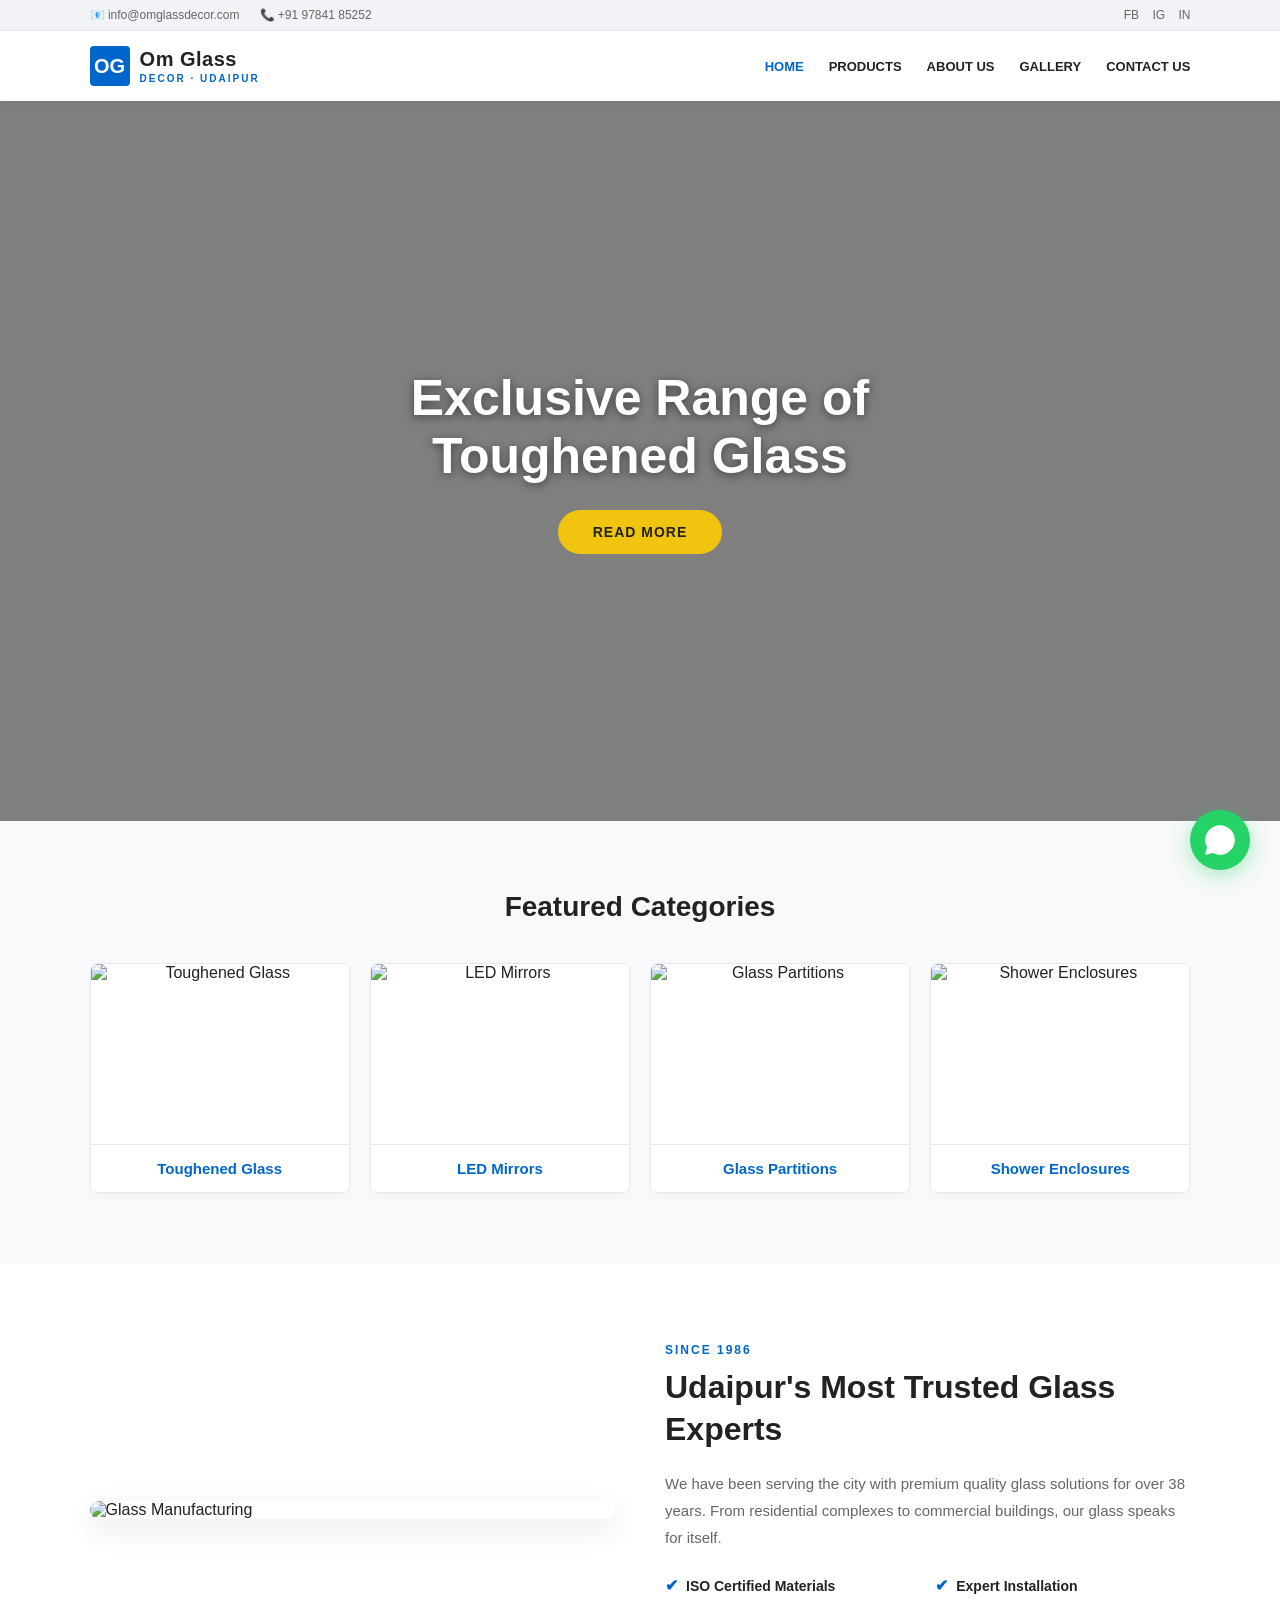
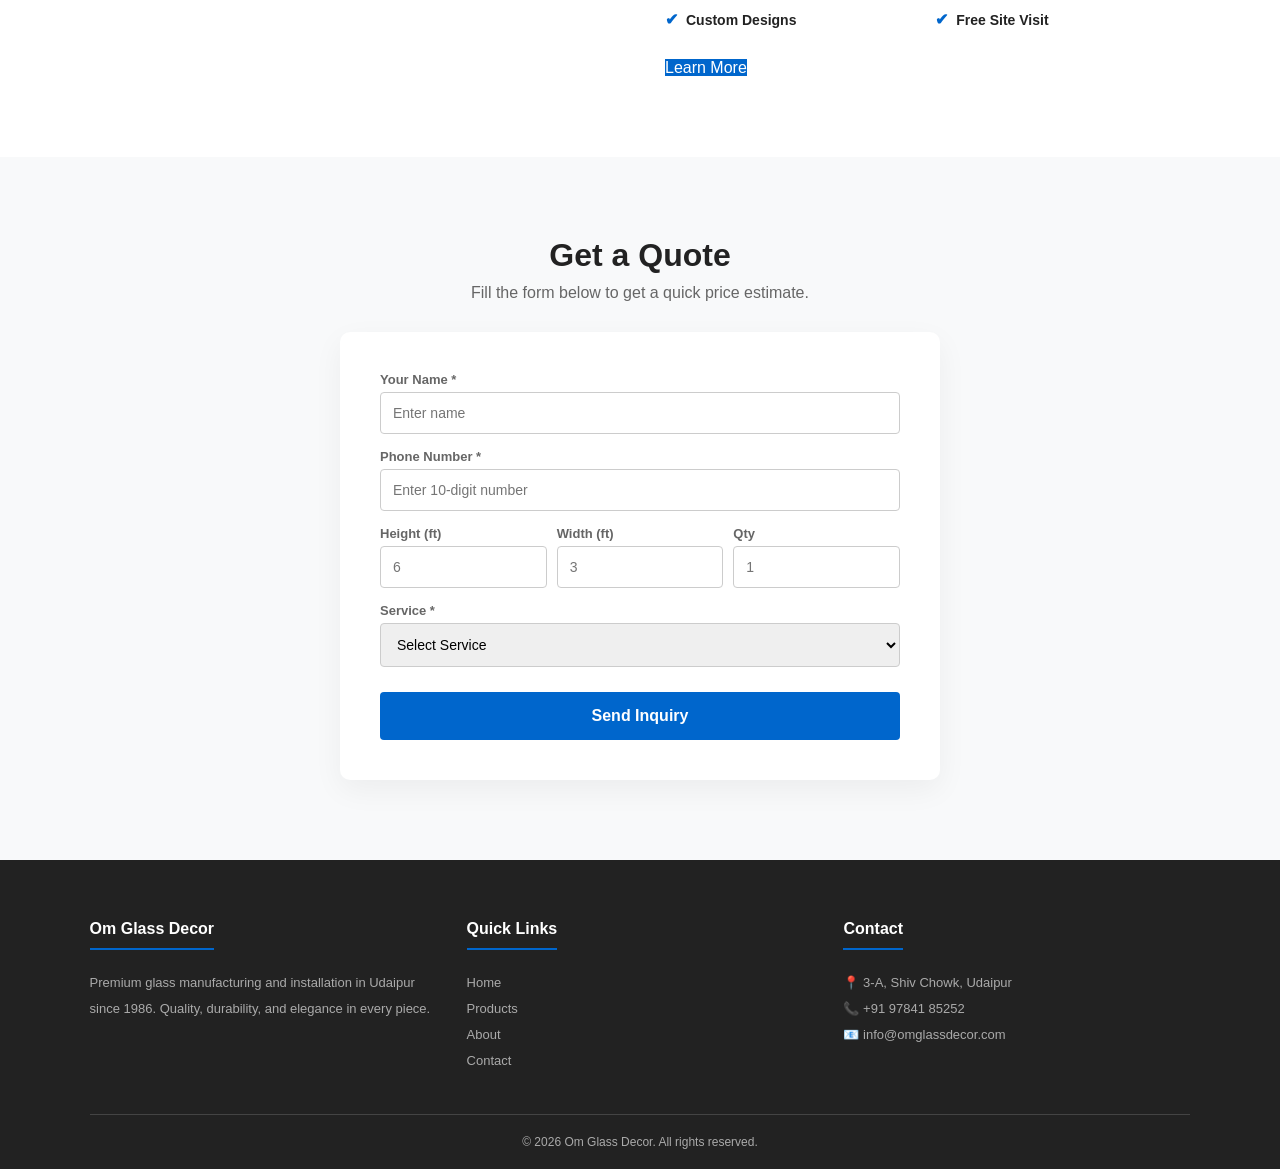
==== index.html @ de841285 "Update index.html" ====
<!doctype html>
<html lang="en">
<head>
  <meta charset="UTF-8">
  <meta name="viewport" content="width=device-width, initial-scale=1">
  <title>Om Glass Decor | Premium Glass Solutions in Udaipur</title>
  <meta name="description" content="Udaipur's trusted glass decorators since 1986. Toughened Glass, LED Mirrors, Glass Partitions.">
  <link rel="icon" href="data:image/svg+xml,<svg xmlns='http://www.w3.org/2000/svg' viewBox='0 0 100 100'><rect width='100' height='100' fill='%230066cc'/><text x='50' y='68' font-size='40' font-family='Arial' fill='%23ffffff' text-anchor='middle' font-weight='bold'>OG</text></svg>">
  
  <link rel="manifest" href="manifest.json">
  <meta name="theme-color" content="#0066cc">
  
  <style>
    :root {
      --primary-blue: #0066cc; /* Glass Company jaisa Blue */
      --text-dark: #222222;
      --text-light: #666666;
      --bg-light: #f8f9fa;
      --gold: #f1c40f; /* Button ka yellow/gold */
      --whatsapp: #25D366;
      --border: #eaeaea;
    }
    * { box-sizing: border-box; margin: 0; padding: 0; }
    body { font-family: 'Segoe UI', Tahoma, Geneva, Verdana, sans-serif; background: #fff; color: var(--text-dark); scroll-behavior: smooth; overflow-x: hidden; }
    a { text-decoration: none; color: inherit; }
    img { max-width: 100%; display: block; }

    /* --- TOP BAR --- */
    .top-bar { background: #f1f3f6; color: var(--text-light); font-size: 12px; padding: 8px 7%; display: flex; justify-content: space-between; align-items: center; border-bottom: 1px solid var(--border); }
    .top-bar-left, .top-bar-right { display: flex; gap: 20px; align-items: center; }
    .top-bar i { color: var(--primary-blue); margin-right: 5px; }
    .top-socials a { margin-left: 10px; color: var(--text-light); transition: 0.2s; }
    .top-socials a:hover { color: var(--primary-blue); }

    /* --- HEADER --- */
    .site-header { background: #fff; padding: 15px 7%; display: flex; align-items: center; justify-content: space-between; position: sticky; top: 0; z-index: 1000; box-shadow: 0 2px 10px rgba(0,0,0,0.05); }
    .brand { display: flex; align-items: center; gap: 10px; }
    .brand-mark { width: 40px; height: 40px; background: var(--primary-blue); color: #fff; display: grid; place-items: center; font-weight: bold; font-size: 20px; border-radius: 4px; }
    .brand strong { display: block; font-size: 20px; letter-spacing: 0.5px; color: var(--text-dark); font-weight: 800; line-height: 1; }
    .brand small { display: block; font-size: 10px; color: var(--primary-blue); letter-spacing: 2px; margin-top: 4px; text-transform: uppercase; font-weight: bold; }
    
    .header-nav { display: flex; gap: 25px; }
    .header-nav a { font-size: 13px; font-weight: 600; color: var(--text-dark); text-transform: uppercase; transition: color 0.2s; }
    .header-nav a:hover, .header-nav a.active { color: var(--primary-blue); }

    /* --- HERO SECTION (Screenshot Jaisa) --- */
    .hero { position: relative; height: 80vh; min-height: 500px; display: flex; align-items: center; justify-content: center; text-align: center; background: url('https://images.unsplash.com/photo-1486406146926-c627a92ad1ab?auto=format&fit=crop&w=2000&q=85') center/cover no-repeat fixed; }
    .hero-overlay { position: absolute; inset: 0; background: rgba(0,0,0,0.5); z-index: 1; }
    
    .hero-content { position: relative; z-index: 2; color: #fff; max-width: 800px; padding: 0 20px; }
    .hero-content h1 { font-size: clamp(32px, 4vw, 50px); font-weight: 700; margin-bottom: 25px; text-shadow: 0 2px 10px rgba(0,0,0,0.5); }
    .hero-content .btn-hero { 
      background: var(--gold); color: #222; padding: 14px 35px; border-radius: 30px; 
      font-size: 14px; font-weight: bold; text-transform: uppercase; letter-spacing: 1px; 
      display: inline-block; transition: 0.3s; border: none; cursor: pointer;
    }
    .hero-content .btn-hero:hover { background: #e0b000; transform: translateY(-2px); }

    /* --- FEATURED CATEGORIES (Screenshot Jaisa) --- */
    .featured-section { padding: 70px 7%; background: var(--bg-light); text-align: center; }
    .section-title { font-size: 28px; font-weight: 600; color: var(--text-dark); margin-bottom: 40px; }
    
    .cat-grid { display: grid; grid-template-columns: repeat(auto-fit, minmax(220px, 1fr)); gap: 20px; }
    .cat-card { background: #fff; border-radius: 8px; overflow: hidden; border: 1px solid var(--border); box-shadow: 0 4px 10px rgba(0,0,0,0.03); transition: 0.3s; cursor: pointer; }
    .cat-card:hover { transform: translateY(-5px); box-shadow: 0 10px 25px rgba(0,0,0,0.1); }
    .cat-img { width: 100%; height: 180px; overflow: hidden; background: #fff; display: flex; align-items: center; justify-content: center; }
    .cat-img img { width: 100%; height: 100%; object-fit: cover; transition: 0.3s; }
    .cat-card:hover .cat-img img { transform: scale(1.05); }
    .cat-title { padding: 15px; font-weight: 600; color: var(--primary-blue); font-size: 15px; background: #fff; border-top: 1px solid var(--border); }

    /* --- ABOUT / WHY US --- */
    .about-section { padding: 80px 7%; background: #fff; display: flex; flex-wrap: wrap; gap: 50px; align-items: center; }
    .about-image { flex: 1; min-width: 300px; border-radius: 10px; overflow: hidden; box-shadow: 0 10px 30px rgba(0,0,0,0.1); }
    .about-content { flex: 1; min-width: 300px; }
    .about-content .eyebrow { font-size: 12px; color: var(--primary-blue); font-weight: bold; letter-spacing: 2px; text-transform: uppercase; margin-bottom: 10px; display: block; }
    .about-content h2 { font-size: 32px; font-weight: 700; color: var(--text-dark); margin-bottom: 20px; line-height: 1.3; }
    .about-content p { font-size: 15px; color: var(--text-light); line-height: 1.8; margin-bottom: 25px; }
    .check-list { display: grid; grid-template-columns: 1fr 1fr; gap: 15px; margin-bottom: 30px; }
    .check-item { font-size: 14px; font-weight: 600; color: var(--text-dark); display: flex; align-items: center; gap: 8px; }
    .check-item::before { content: '✔'; color: var(--primary-blue); font-size: 16px; }

    /* --- CONTACT FORM --- */
    .contact-section { padding: 80px 7%; background: var(--bg-light); text-align: center; }
    .contact-box { max-width: 600px; margin: 0 auto; background: #fff; padding: 40px; border-radius: 10px; box-shadow: 0 10px 30px rgba(0,0,0,0.05); text-align: left; }
    .contact-box h2 { font-size: 24px; margin-bottom: 20px; text-align: center; color: var(--text-dark); }
    .form-group { margin-bottom: 15px; }
    .form-group label { display: block; font-size: 13px; font-weight: bold; margin-bottom: 5px; color: var(--text-light); }
    .form-group input, .form-group textarea, .form-group select { width: 100%; padding: 12px; border: 1px solid #ccc; border-radius: 4px; font-family: inherit; font-size: 14px; outline: none; }
    .form-group input:focus { border-color: var(--primary-blue); }
    .btn-submit { width: 100%; padding: 15px; background: var(--primary-blue); color: #fff; border: none; border-radius: 4px; font-size: 16px; font-weight: bold; cursor: pointer; margin-top: 10px; transition: 0.3s; }
    .btn-submit:hover { background: #004c99; }
    .form-success { display: none; background: #d4edda; color: #155724; padding: 12px; border-radius: 4px; font-size: 14px; font-weight: bold; margin-bottom: 15px; border: 1px solid #c3e6cb; text-align: center; }

    /* --- FOOTER --- */
    .site-footer { background: #222; color: #aaa; padding: 60px 7% 20px; }
    .footer-grid { display: grid; grid-template-columns: repeat(auto-fit, minmax(200px, 1fr)); gap: 30px; max-width: 1200px; margin: 0 auto 40px; }
    .footer-grid h3 { color: #fff; margin-bottom: 20px; font-size: 16px; border-bottom: 2px solid var(--primary-blue); padding-bottom: 10px; display: inline-block; }
    .footer-grid p, .footer-grid a { font-size: 13px; line-height: 2; display: block; color: #aaa; }
    .footer-grid a:hover { color: #fff; }
    .footer-bottom { text-align: center; border-top: 1px solid #444; padding-top: 20px; font-size: 12px; }

    /* --- WHATSAPP FLOAT --- */
    .whatsapp-float { position: fixed; bottom: 30px; right: 30px; background: var(--whatsapp); width: 60px; height: 60px; border-radius: 50%; display: flex; align-items: center; justify-content: center; box-shadow: 0 5px 20px rgba(37,211,102,0.4); z-index: 1000; animation: pulse 2s infinite; }
    .whatsapp-float svg { width: 34px; height: 34px; }
    @keyframes pulse { 0% { box-shadow: 0 0 0 0 rgba(37,211,102,0.6); } 70% { box-shadow: 0 0 0 15px rgba(37,211,102,0); } 100% { box-shadow: 0 0 0 0 rgba(37,211,102,0); } }

    /* --- RESPONSIVE --- */
    @media (max-width: 900px) {
      .top-bar-left span { display: none; }
      .header-nav { display: none; }
      .hero { background-attachment: scroll; }
    }
    @media (max-width: 650px) {
      .site-header { padding: 15px 5%; }
      .featured-section { padding: 50px 5%; }
      .about-section { padding: 50px 5%; }
      .contact-section { padding: 50px 5%; }
      .contact-box { padding: 25px; }
      .cat-grid { grid-template-columns: 1fr 1fr; gap: 10px; }
      .cat-img { height: 130px; }
      .cat-title { font-size: 12px; padding: 10px; }
      .whatsapp-float { bottom: 20px; right: 20px; width: 50px; height: 50px; }
    }
  </style>
</head>
<body>

  <!-- TOP BAR -->
  <div class="top-bar">
    <div class="top-bar-left">
      <span>📧 info@omglassdecor.com</span>
      <span>📞 +91 97841 85252</span>
    </div>
    <div class="top-bar-right">
      <div class="top-socials">
        <a href="#">FB</a>
        <a href="#">IG</a>
        <a href="#">IN</a>
      </div>
    </div>
  </div>

  <!-- HEADER -->
  <header class="site-header">
    <a href="index.html" class="brand">
      <span class="brand-mark">OG</span>
      <span><strong>Om Glass</strong><small>Decor · Udaipur</small></span>
    </a>
    <div class="header-nav">
      <a href="index.html" class="active">Home</a>
      <a href="products.html">Products</a>
      <a href="about.html">About Us</a>
      <a href="gallery.html">Gallery</a>
      <a href="contact.html">Contact Us</a>
    </div>
  </header>

  <!-- HERO SECTION (Glass Building Image) -->
  <section class="hero">
    <div class="hero-overlay"></div>
    <div class="hero-content">
      <h1>Exclusive Range of<br>Toughened Glass</h1>
      <a href="products.html" class="btn-hero">Read More</a>
    </div>
  </section>

  <!-- FEATURED CATEGORIES -->
  <section class="featured-section">
    <h2 class="section-title">Featured Categories</h2>
    <div class="cat-grid">
      <a href="products.html" class="cat-card">
        <div class="cat-img"><img src="https://images.unsplash.com/photo-1600607687920-4e2a09cf159d?auto=format&fit=crop&w=400&q=80" alt="Toughened Glass"></div>
        <div class="cat-title">Toughened Glass</div>
      </a>
      <a href="products.html" class="cat-card">
        <div class="cat-img"><img src="https://images.unsplash.com/photo-1618220179428-22790b461013?auto=format&fit=crop&w=400&q=80" alt="LED Mirrors"></div>
        <div class="cat-title">LED Mirrors</div>
      </a>
      <a href="products.html" class="cat-card">
        <div class="cat-img"><img src="https://images.unsplash.com/photo-1600607687939-ce8a6c25118c?auto=format&fit=crop&w=400&q=80" alt="Glass Partitions"></div>
        <div class="cat-title">Glass Partitions</div>
      </a>
      <a href="products.html" class="cat-card">
        <div class="cat-img"><img src="https://images.unsplash.com/photo-1620626011761-996317b8d101?auto=format&fit=crop&w=400&q=80" alt="Shower Enclosures"></div>
        <div class="cat-title">Shower Enclosures</div>
      </a>
    </div>
  </section>

  <!-- ABOUT / WHY US -->
  <section class="about-section">
    <div class="about-image">
      <img src="https://images.unsplash.com/photo-1600585154340-be6161a56a0c?auto=format&fit=crop&w=800&q=80" alt="Glass Manufacturing">
    </div>
    <div class="about-content">
      <span class="eyebrow">Since 1986</span>
      <h2>Udaipur's Most Trusted Glass Experts</h2>
      <p>We have been serving the city with premium quality glass solutions for over 38 years. From residential complexes to commercial buildings, our glass speaks for itself.</p>
      <div class="check-list">
        <div class="check-item">ISO Certified Materials</div>
        <div class="check-item">Expert Installation</div>
        <div class="check-item">Custom Designs</div>
        <div class="check-item">Free Site Visit</div>
      </div>
      <a href="about.html" class="btn-hero" style="background:var(--primary-blue); color:#fff;">Learn More</a>
    </div>
  </section>

  <!-- CONTACT FORM -->
  <section class="contact-section" id="contact">
    <h2 style="font-size:32px; margin-bottom:10px;">Get a Quote</h2>
    <p style="color:var(--text-light); margin-bottom:30px;">Fill the form below to get a quick price estimate.</p>
    
    <div class="contact-box">
      <div id="formSuccess" class="form-success">✅ Thank you! Redirecting to WhatsApp...</div>
      <form id="quoteForm">
        <div class="form-group">
          <label>Your Name *</label>
          <input type="text" id="qName" placeholder="Enter name" required>
        </div>
        <div class="form-group">
          <label>Phone Number *</label>
          <input type="tel" id="qPhone" placeholder="Enter 10-digit number" required>
        </div>
        <div class="form-group" style="display:flex; gap:10px;">
          <div style="flex:1;"><label>Height (ft)</label><input type="number" id="qHeight" placeholder="6"></div>
          <div style="flex:1;"><label>Width (ft)</label><input type="number" id="qWidth" placeholder="3"></div>
          <div style="flex:1;"><label>Qty</label><input type="number" id="qQty" placeholder="1"></div>
        </div>
        <div class="form-group">
          <label>Service *</label>
          <select id="qService" required>
            <option value="" disabled selected>Select Service</option>
            <option value="Toughened Glass">Toughened Glass</option>
            <option value="LED Mirror">LED Mirror</option>
            <option value="Glass Partition">Glass Partition</option>
            <option value="Shower Enclosure">Shower Enclosure</option>
          </select>
        </div>
        <button type="submit" class="btn-submit">Send Inquiry</button>
      </form>
    </div>
  </section>

  <!-- FOOTER -->
  <footer class="site-footer">
    <div class="footer-grid">
      <div>
        <h3>Om Glass Decor</h3>
        <p>Premium glass manufacturing and installation in Udaipur since 1986. Quality, durability, and elegance in every piece.</p>
      </div>
      <div>
        <h3>Quick Links</h3>
        <a href="index.html">Home</a>
        <a href="products.html">Products</a>
        <a href="about.html">About</a>
        <a href="contact.html">Contact</a>
      </div>
      <div>
        <h3>Contact</h3>
        <p>📍 3-A, Shiv Chowk, Udaipur</p>
        <p>📞 +91 97841 85252</p>
        <p>📧 info@omglassdecor.com</p>
      </div>
    </div>
    <div class="footer-bottom">© 2026 Om Glass Decor. All rights reserved.</div>
  </footer>

  <a href="https://wa.me/919784185252" target="_blank" class="whatsapp-float">
    <svg viewBox="0 0 32 32" xmlns="http://www.w3.org/2000/svg"><path d="M16.004 2C8.28 2 2 8.28 2 16c0 2.47.64 4.79 1.76 6.81L2 30l7.39-1.71A13.93 13.93 0 0 0 16.004 30C23.72 30 30 23.72 30 16S23.72 2 16.004 2z" fill="#fff"/><path d="M21.66 18.14c-.23-.12-1.38-.68-1.6-.76-.21-.08-.37-.12-.53.12-.16.24-.61.76-.75.92-.14.16-.28.18-.51.06-.23-.12-1-.37-1.91-1.18-.71-.63-1.18-1.41-1.32-1.65-.14-.24-.02-.37.1-.49.11-.11.23-.28.35-.42.12-.14.16-.24.24-.4.08-.16.04-.3-.02-.42-.06-.12-.53-1.27-.72-1.74-.19-.46-.38-.4-.53-.4h-.45c-.16 0-.42.06-.64.3-.22.24-.84.82-.84 2s.86 2.32.98 2.48c.12.16 1.69 2.58 4.1 3.62.57.25 1.02.4 1.37.51.57.18 1.09.15 1.5.09.46-.07 1.38-.56 1.58-1.11.2-.55.2-1.02.14-1.11-.06-.09-.22-.15-.45-.27z" fill="#fff"/></svg>
  </a>

  <script>
    document.getElementById('quoteForm').addEventListener('submit', function(e) {
      e.preventDefault(); 
      const name = document.getElementById('qName').value;
      const phone = document.getElementById('qPhone').value;
      const h = document.getElementById('qHeight').value || "0";
      const w = document.getElementById('qWidth').value || "0";
      const q = document.getElementById('qQty').value || "1";
      const service = document.getElementById('qService').value;
      
      const success = document.getElementById('formSuccess');
      
      if(phone.length !== 10) { alert("Enter valid 10-digit mobile number"); return; }
      
      const area = (h * w * q).toFixed(2);
      let waText = `*NEW INQUIRY - Om Glass Decor*%0A%0A*Name:* ${name}%0A*Phone:* ${phone}%0A*Service:* ${service}%0A*Size:* ${h}ft x ${w}ft%0A*Qty:* ${q}%0A*Area:* ${area} Sq.Ft`;
      
      success.style.display = 'block';
      setTimeout(() => { window.open(`https://wa.me/919784185252?text=${waText}`, "_blank"); this.reset(); success.style.display = 'none'; }, 1000); 
    });
  </script>
</body>
</html>
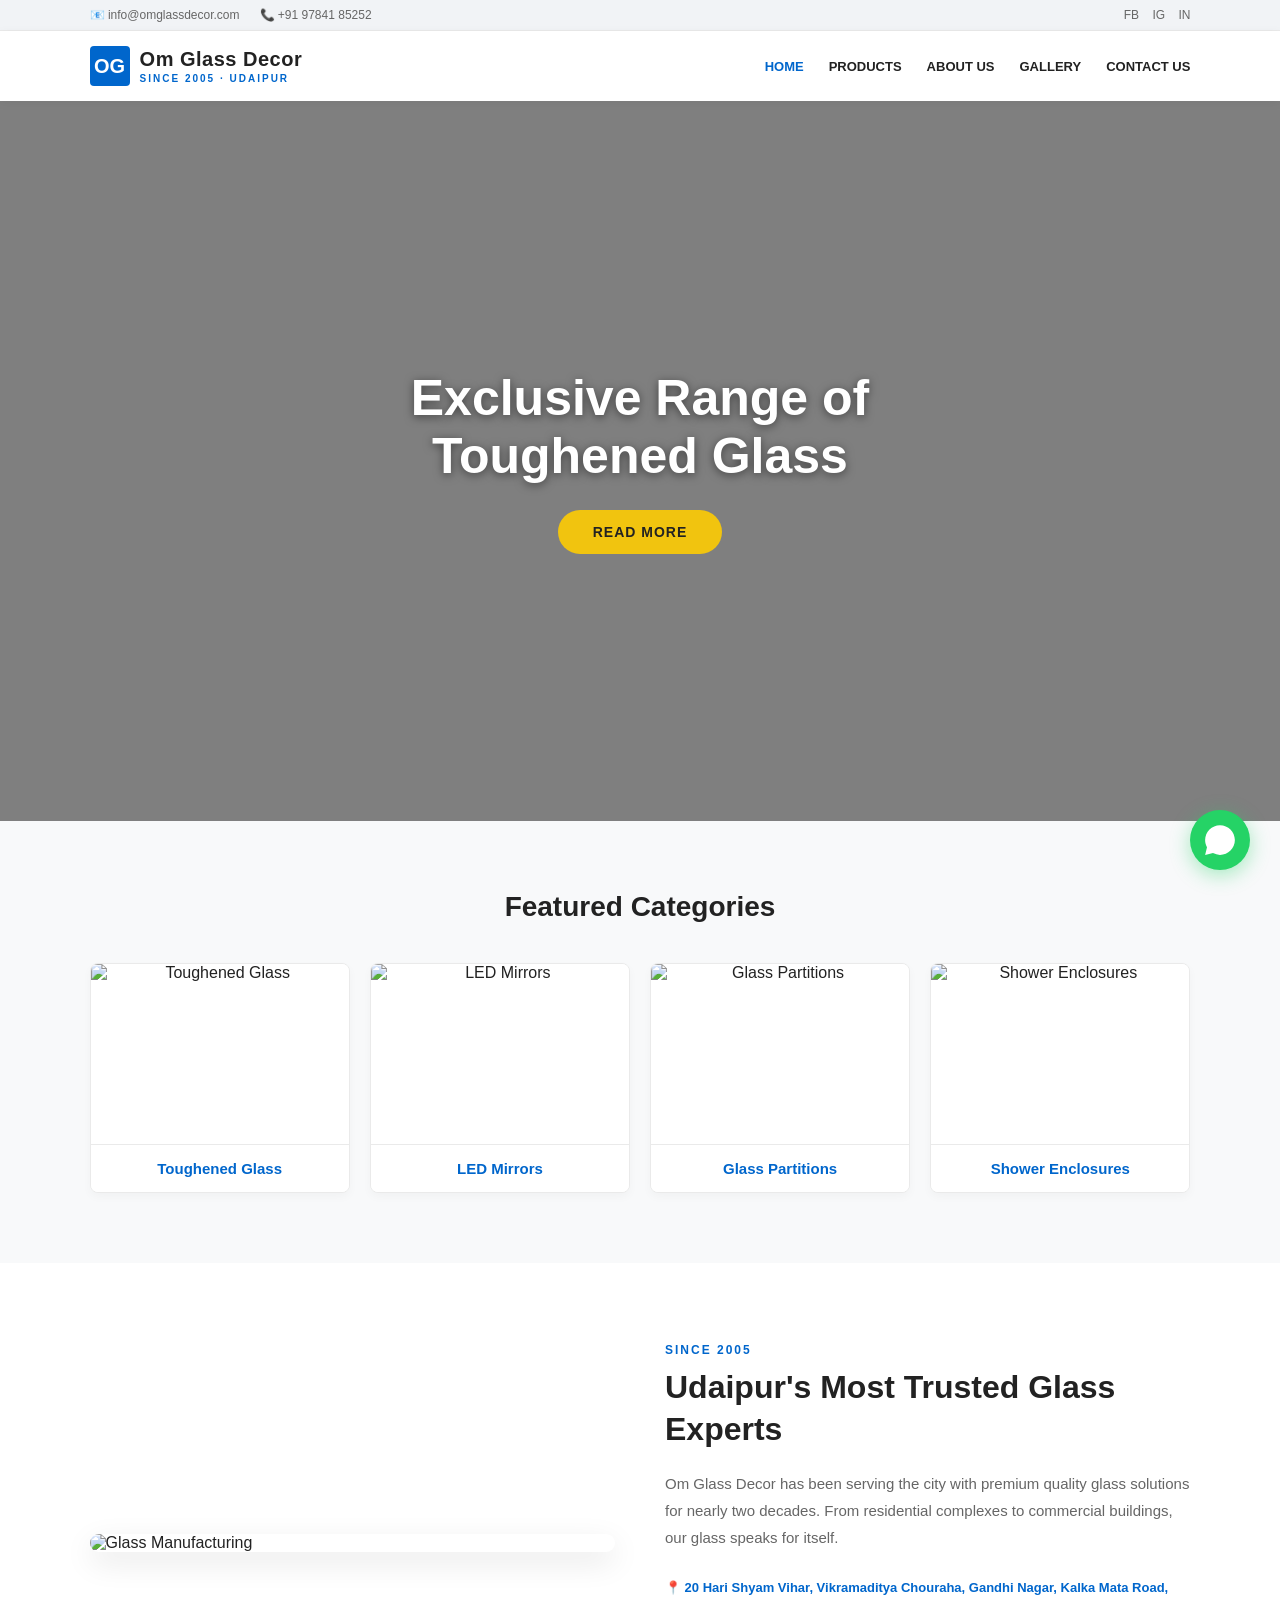
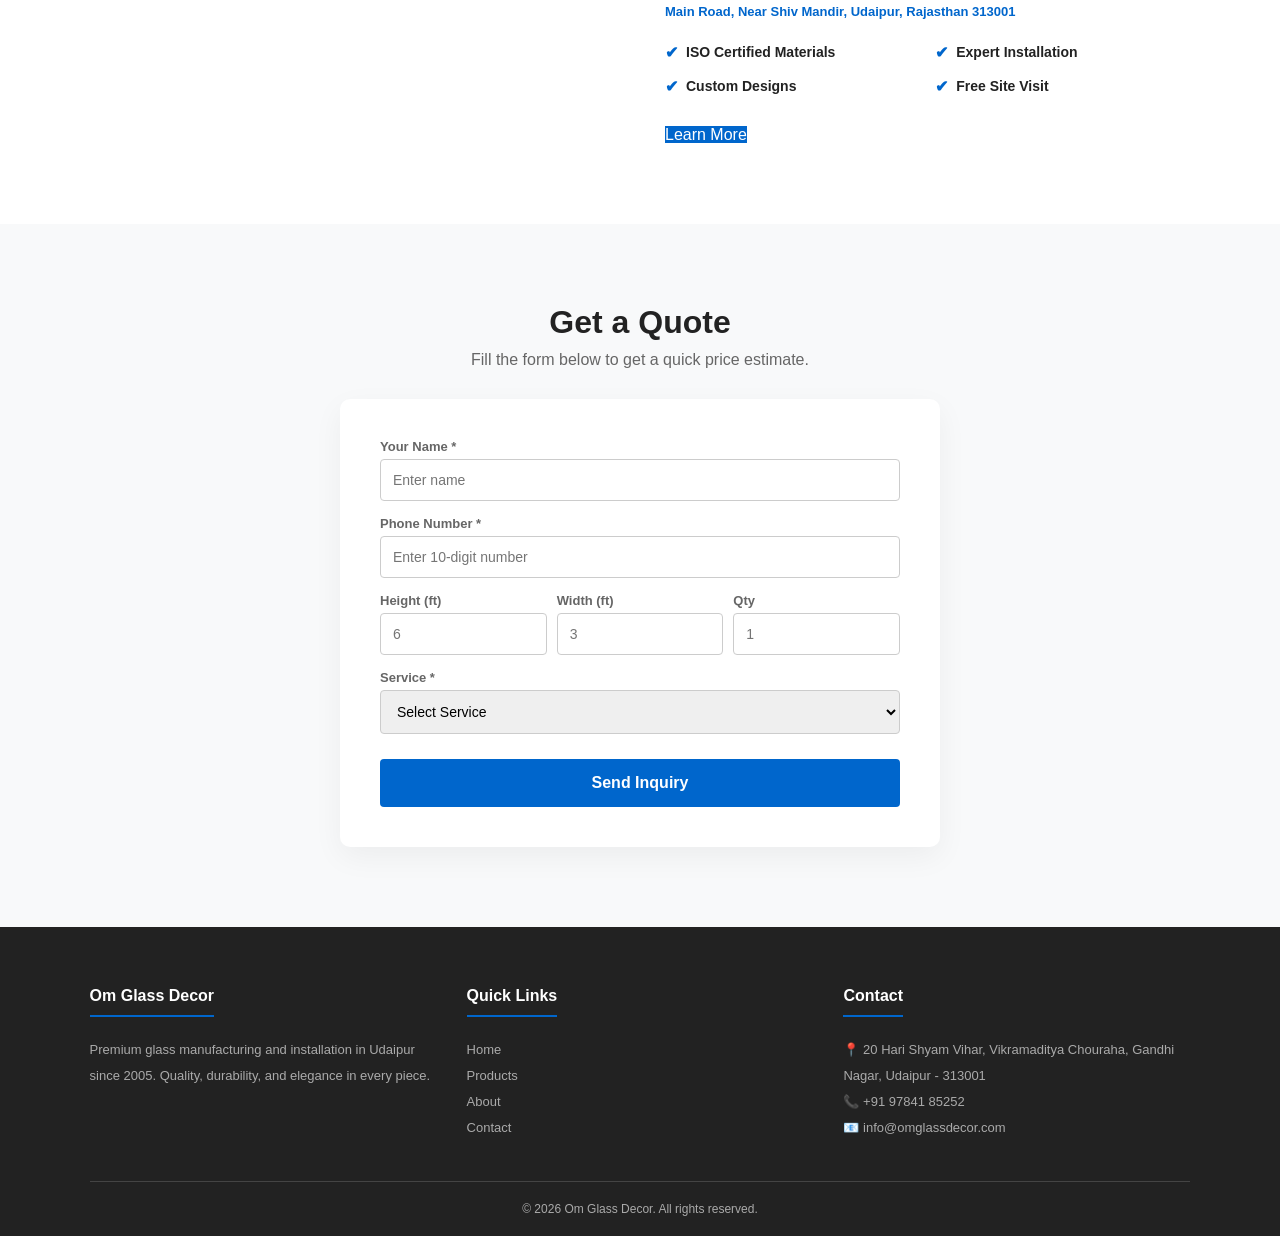
==== commit a934b23c: "Update index.html" ====
--- a/index.html
+++ b/index.html
@@ -4,7 +4,7 @@
   <meta charset="UTF-8">
   <meta name="viewport" content="width=device-width, initial-scale=1">
   <title>Om Glass Decor | Premium Glass Solutions in Udaipur</title>
-  <meta name="description" content="Udaipur's trusted glass decorators since 1986. Toughened Glass, LED Mirrors, Glass Partitions.">
+  <meta name="description" content="Om Glass Decor - Udaipur's trusted glass decorators since 2005. Toughened Glass, LED Mirrors, Glass Partitions. Visit us at Gandhi Nagar, Udaipur.">
   <link rel="icon" href="data:image/svg+xml,<svg xmlns='http://www.w3.org/2000/svg' viewBox='0 0 100 100'><rect width='100' height='100' fill='%230066cc'/><text x='50' y='68' font-size='40' font-family='Arial' fill='%23ffffff' text-anchor='middle' font-weight='bold'>OG</text></svg>">
   
   <link rel="manifest" href="manifest.json">
@@ -12,11 +12,11 @@
   
   <style>
     :root {
-      --primary-blue: #0066cc; /* Glass Company jaisa Blue */
+      --primary-blue: #0066cc;
       --text-dark: #222222;
       --text-light: #666666;
       --bg-light: #f8f9fa;
-      --gold: #f1c40f; /* Button ka yellow/gold */
+      --gold: #f1c40f;
       --whatsapp: #25D366;
       --border: #eaeaea;
     }
@@ -43,7 +43,7 @@
     .header-nav a { font-size: 13px; font-weight: 600; color: var(--text-dark); text-transform: uppercase; transition: color 0.2s; }
     .header-nav a:hover, .header-nav a.active { color: var(--primary-blue); }
 
-    /* --- HERO SECTION (Screenshot Jaisa) --- */
+    /* --- HERO --- */
     .hero { position: relative; height: 80vh; min-height: 500px; display: flex; align-items: center; justify-content: center; text-align: center; background: url('https://images.unsplash.com/photo-1486406146926-c627a92ad1ab?auto=format&fit=crop&w=2000&q=85') center/cover no-repeat fixed; }
     .hero-overlay { position: absolute; inset: 0; background: rgba(0,0,0,0.5); z-index: 1; }
     
@@ -56,7 +56,7 @@
     }
     .hero-content .btn-hero:hover { background: #e0b000; transform: translateY(-2px); }
 
-    /* --- FEATURED CATEGORIES (Screenshot Jaisa) --- */
+    /* --- FEATURED CATEGORIES --- */
     .featured-section { padding: 70px 7%; background: var(--bg-light); text-align: center; }
     .section-title { font-size: 28px; font-weight: 600; color: var(--text-dark); margin-bottom: 40px; }
     
@@ -68,7 +68,7 @@
     .cat-card:hover .cat-img img { transform: scale(1.05); }
     .cat-title { padding: 15px; font-weight: 600; color: var(--primary-blue); font-size: 15px; background: #fff; border-top: 1px solid var(--border); }
 
-    /* --- ABOUT / WHY US --- */
+    /* --- ABOUT --- */
     .about-section { padding: 80px 7%; background: #fff; display: flex; flex-wrap: wrap; gap: 50px; align-items: center; }
     .about-image { flex: 1; min-width: 300px; border-radius: 10px; overflow: hidden; box-shadow: 0 10px 30px rgba(0,0,0,0.1); }
     .about-content { flex: 1; min-width: 300px; }
@@ -79,7 +79,7 @@
     .check-item { font-size: 14px; font-weight: 600; color: var(--text-dark); display: flex; align-items: center; gap: 8px; }
     .check-item::before { content: '✔'; color: var(--primary-blue); font-size: 16px; }
 
-    /* --- CONTACT FORM --- */
+    /* --- CONTACT --- */
     .contact-section { padding: 80px 7%; background: var(--bg-light); text-align: center; }
     .contact-box { max-width: 600px; margin: 0 auto; background: #fff; padding: 40px; border-radius: 10px; box-shadow: 0 10px 30px rgba(0,0,0,0.05); text-align: left; }
     .contact-box h2 { font-size: 24px; margin-bottom: 20px; text-align: center; color: var(--text-dark); }
@@ -99,7 +99,7 @@
     .footer-grid a:hover { color: #fff; }
     .footer-bottom { text-align: center; border-top: 1px solid #444; padding-top: 20px; font-size: 12px; }
 
-    /* --- WHATSAPP FLOAT --- */
+    /* --- WHATSAPP --- */
     .whatsapp-float { position: fixed; bottom: 30px; right: 30px; background: var(--whatsapp); width: 60px; height: 60px; border-radius: 50%; display: flex; align-items: center; justify-content: center; box-shadow: 0 5px 20px rgba(37,211,102,0.4); z-index: 1000; animation: pulse 2s infinite; }
     .whatsapp-float svg { width: 34px; height: 34px; }
     @keyframes pulse { 0% { box-shadow: 0 0 0 0 rgba(37,211,102,0.6); } 70% { box-shadow: 0 0 0 15px rgba(37,211,102,0); } 100% { box-shadow: 0 0 0 0 rgba(37,211,102,0); } }
@@ -125,7 +125,7 @@
 </head>
 <body>
 
-  <!-- TOP BAR -->
+  <!-- TOP BAR (Updated Address & Contact) -->
   <div class="top-bar">
     <div class="top-bar-left">
       <span>📧 info@omglassdecor.com</span>
@@ -144,7 +144,7 @@
   <header class="site-header">
     <a href="index.html" class="brand">
       <span class="brand-mark">OG</span>
-      <span><strong>Om Glass</strong><small>Decor · Udaipur</small></span>
+      <span><strong>Om Glass Decor</strong><small>Since 2005 · Udaipur</small></span>
     </a>
     <div class="header-nav">
       <a href="index.html" class="active">Home</a>
@@ -155,7 +155,7 @@
     </div>
   </header>
 
-  <!-- HERO SECTION (Glass Building Image) -->
+  <!-- HERO -->
   <section class="hero">
     <div class="hero-overlay"></div>
     <div class="hero-content">
@@ -187,15 +187,18 @@
     </div>
   </section>
 
-  <!-- ABOUT / WHY US -->
+  <!-- ABOUT (Updated with Address & Year) -->
   <section class="about-section">
     <div class="about-image">
       <img src="https://images.unsplash.com/photo-1600585154340-be6161a56a0c?auto=format&fit=crop&w=800&q=80" alt="Glass Manufacturing">
     </div>
     <div class="about-content">
-      <span class="eyebrow">Since 1986</span>
+      <span class="eyebrow">Since 2005</span>
       <h2>Udaipur's Most Trusted Glass Experts</h2>
-      <p>We have been serving the city with premium quality glass solutions for over 38 years. From residential complexes to commercial buildings, our glass speaks for itself.</p>
+      <p>Om Glass Decor has been serving the city with premium quality glass solutions for nearly two decades. From residential complexes to commercial buildings, our glass speaks for itself.</p>
+      <p style="font-size:13px; font-weight:bold; color:var(--primary-blue); margin-bottom:20px;">
+        📍 20 Hari Shyam Vihar, Vikramaditya Chouraha, Gandhi Nagar, Kalka Mata Road, Main Road, Near Shiv Mandir, Udaipur, Rajasthan 313001
+      </p>
       <div class="check-list">
         <div class="check-item">ISO Certified Materials</div>
         <div class="check-item">Expert Installation</div>
@@ -206,7 +209,7 @@
     </div>
   </section>
 
-  <!-- CONTACT FORM -->
+  <!-- CONTACT -->
   <section class="contact-section" id="contact">
     <h2 style="font-size:32px; margin-bottom:10px;">Get a Quote</h2>
     <p style="color:var(--text-light); margin-bottom:30px;">Fill the form below to get a quick price estimate.</p>
@@ -242,12 +245,12 @@
     </div>
   </section>
 
-  <!-- FOOTER -->
+  <!-- FOOTER (Updated Address) -->
   <footer class="site-footer">
     <div class="footer-grid">
       <div>
         <h3>Om Glass Decor</h3>
-        <p>Premium glass manufacturing and installation in Udaipur since 1986. Quality, durability, and elegance in every piece.</p>
+        <p>Premium glass manufacturing and installation in Udaipur since 2005. Quality, durability, and elegance in every piece.</p>
       </div>
       <div>
         <h3>Quick Links</h3>
@@ -258,7 +261,7 @@
       </div>
       <div>
         <h3>Contact</h3>
-        <p>📍 3-A, Shiv Chowk, Udaipur</p>
+        <p>📍 20 Hari Shyam Vihar, Vikramaditya Chouraha, Gandhi Nagar, Udaipur - 313001</p>
         <p>📞 +91 97841 85252</p>
         <p>📧 info@omglassdecor.com</p>
       </div>
@@ -266,6 +269,7 @@
     <div class="footer-bottom">© 2026 Om Glass Decor. All rights reserved.</div>
   </footer>
 
+  <!-- WHATSAPP -->
   <a href="https://wa.me/919784185252" target="_blank" class="whatsapp-float">
     <svg viewBox="0 0 32 32" xmlns="http://www.w3.org/2000/svg"><path d="M16.004 2C8.28 2 2 8.28 2 16c0 2.47.64 4.79 1.76 6.81L2 30l7.39-1.71A13.93 13.93 0 0 0 16.004 30C23.72 30 30 23.72 30 16S23.72 2 16.004 2z" fill="#fff"/><path d="M21.66 18.14c-.23-.12-1.38-.68-1.6-.76-.21-.08-.37-.12-.53.12-.16.24-.61.76-.75.92-.14.16-.28.18-.51.06-.23-.12-1-.37-1.91-1.18-.71-.63-1.18-1.41-1.32-1.65-.14-.24-.02-.37.1-.49.11-.11.23-.28.35-.42.12-.14.16-.24.24-.4.08-.16.04-.3-.02-.42-.06-.12-.53-1.27-.72-1.74-.19-.46-.38-.4-.53-.4h-.45c-.16 0-.42.06-.64.3-.22.24-.84.82-.84 2s.86 2.32.98 2.48c.12.16 1.69 2.58 4.1 3.62.57.25 1.02.4 1.37.51.57.18 1.09.15 1.5.09.46-.07 1.38-.56 1.58-1.11.2-.55.2-1.02.14-1.11-.06-.09-.22-.15-.45-.27z" fill="#fff"/></svg>
   </a>
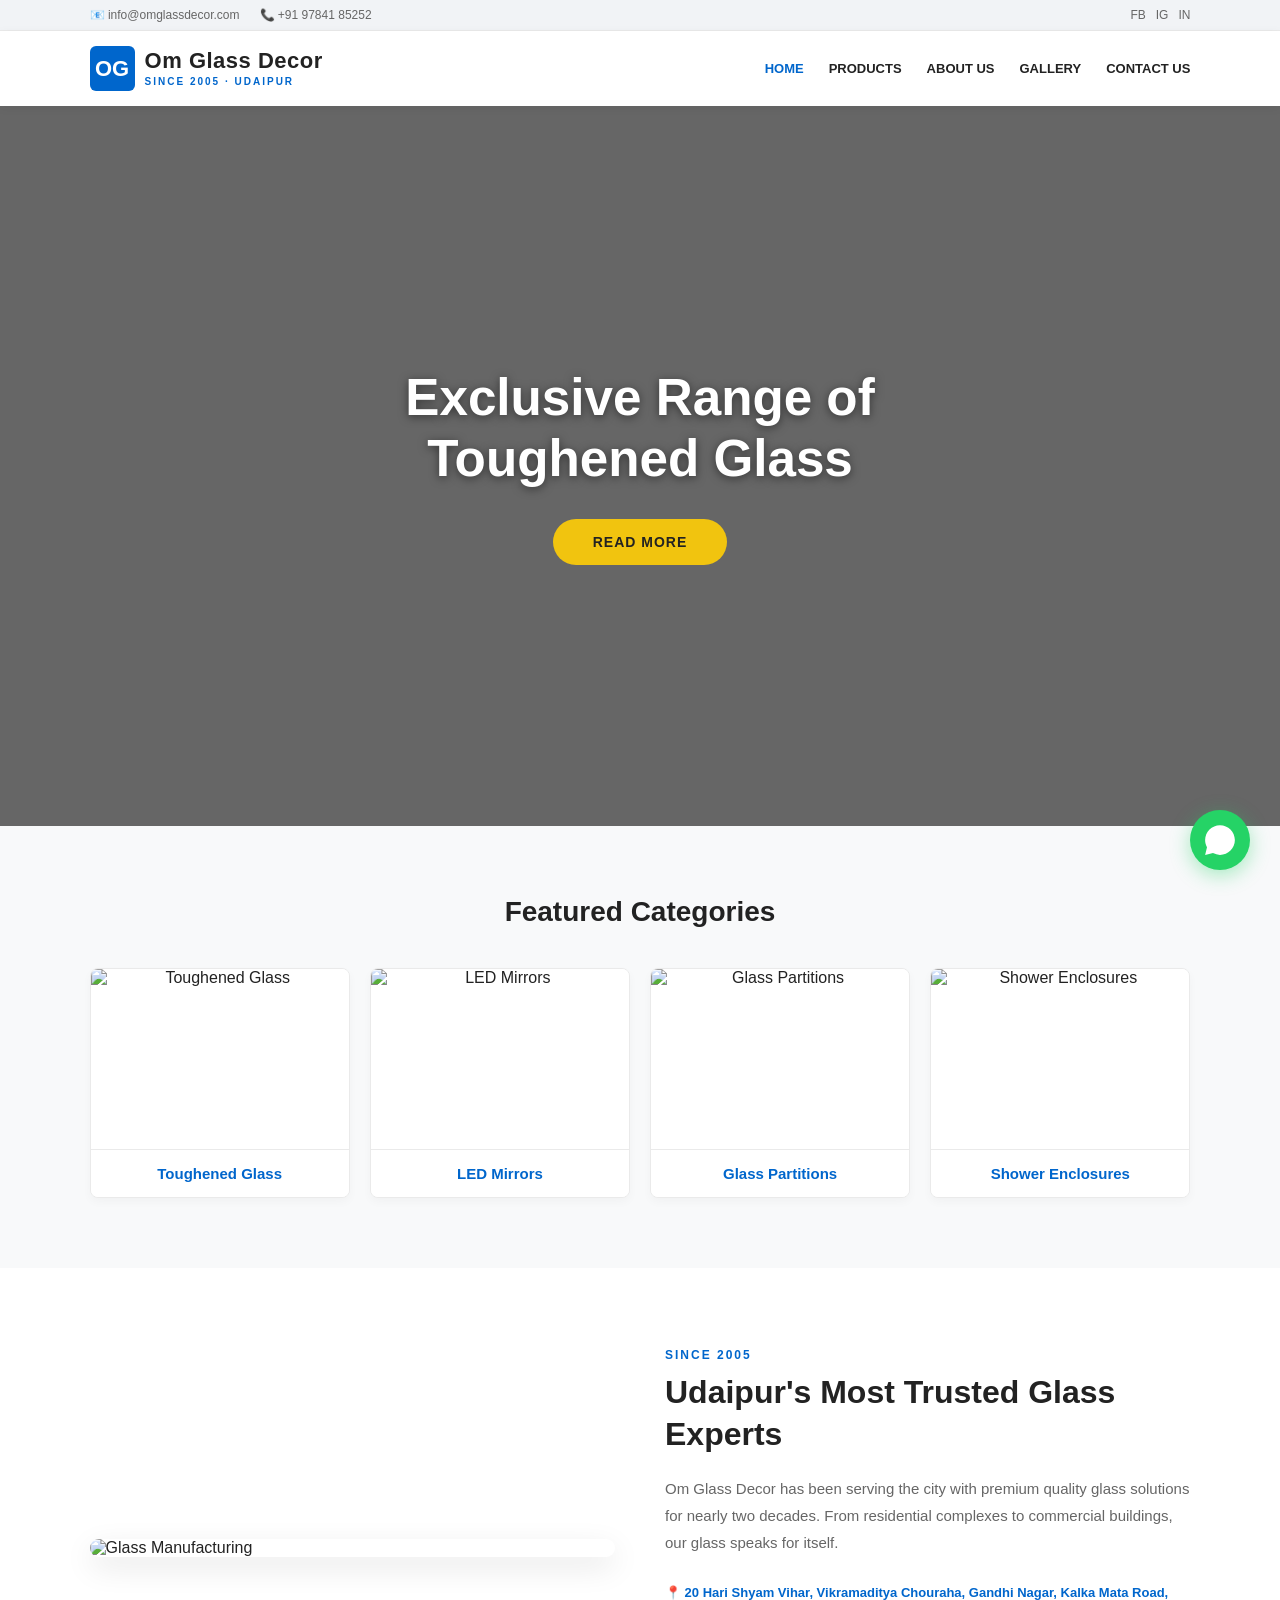
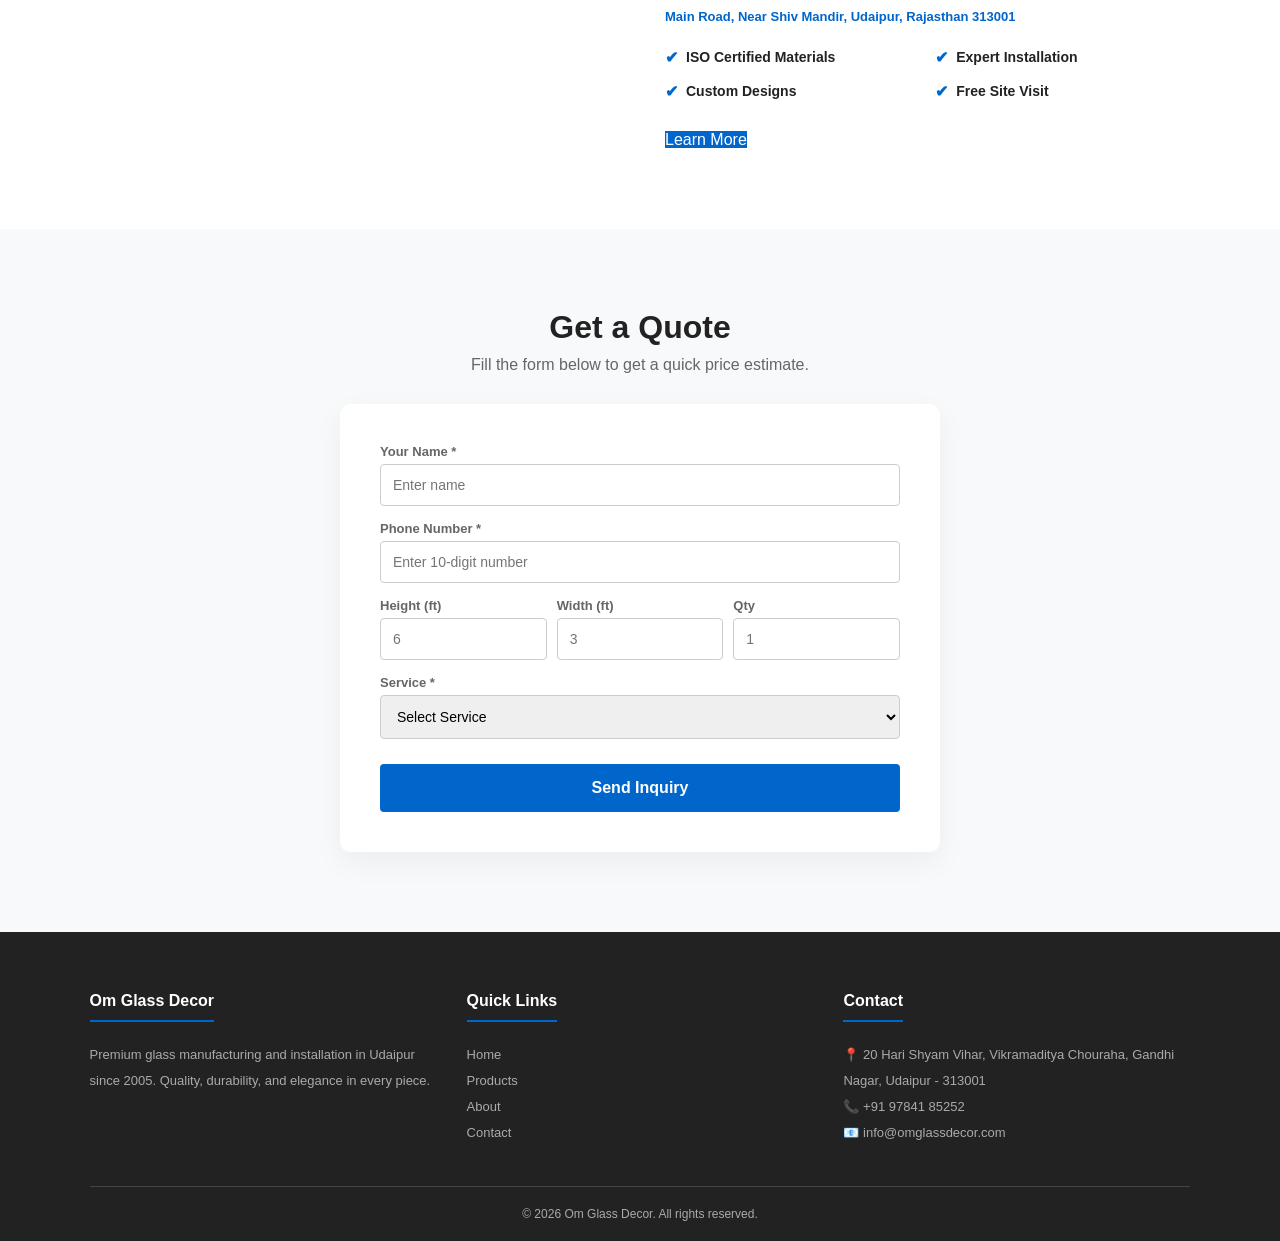
==== commit 89b17a21: "Update index.html" ====
--- a/index.html
+++ b/index.html
@@ -4,7 +4,7 @@
   <meta charset="UTF-8">
   <meta name="viewport" content="width=device-width, initial-scale=1">
   <title>Om Glass Decor | Premium Glass Solutions in Udaipur</title>
-  <meta name="description" content="Om Glass Decor - Udaipur's trusted glass decorators since 2005. Toughened Glass, LED Mirrors, Glass Partitions. Visit us at Gandhi Nagar, Udaipur.">
+  <meta name="description" content="Om Glass Decor - Udaipur's trusted glass decorators since 2005. Toughened Glass, LED Mirrors, Glass Partitions.">
   <link rel="icon" href="data:image/svg+xml,<svg xmlns='http://www.w3.org/2000/svg' viewBox='0 0 100 100'><rect width='100' height='100' fill='%230066cc'/><text x='50' y='68' font-size='40' font-family='Arial' fill='%23ffffff' text-anchor='middle' font-weight='bold'>OG</text></svg>">
   
   <link rel="manifest" href="manifest.json">
@@ -28,29 +28,42 @@
     /* --- TOP BAR --- */
     .top-bar { background: #f1f3f6; color: var(--text-light); font-size: 12px; padding: 8px 7%; display: flex; justify-content: space-between; align-items: center; border-bottom: 1px solid var(--border); }
     .top-bar-left, .top-bar-right { display: flex; gap: 20px; align-items: center; }
-    .top-bar i { color: var(--primary-blue); margin-right: 5px; }
     .top-socials a { margin-left: 10px; color: var(--text-light); transition: 0.2s; }
     .top-socials a:hover { color: var(--primary-blue); }
 
     /* --- HEADER --- */
     .site-header { background: #fff; padding: 15px 7%; display: flex; align-items: center; justify-content: space-between; position: sticky; top: 0; z-index: 1000; box-shadow: 0 2px 10px rgba(0,0,0,0.05); }
     .brand { display: flex; align-items: center; gap: 10px; }
-    .brand-mark { width: 40px; height: 40px; background: var(--primary-blue); color: #fff; display: grid; place-items: center; font-weight: bold; font-size: 20px; border-radius: 4px; }
-    .brand strong { display: block; font-size: 20px; letter-spacing: 0.5px; color: var(--text-dark); font-weight: 800; line-height: 1; }
+    .brand-mark { width: 45px; height: 45px; background: var(--primary-blue); color: #fff; display: grid; place-items: center; font-weight: bold; font-size: 22px; border-radius: 6px; }
+    .brand strong { display: block; font-size: 22px; letter-spacing: 0.5px; color: var(--text-dark); font-weight: 800; line-height: 1; }
     .brand small { display: block; font-size: 10px; color: var(--primary-blue); letter-spacing: 2px; margin-top: 4px; text-transform: uppercase; font-weight: bold; }
     
     .header-nav { display: flex; gap: 25px; }
     .header-nav a { font-size: 13px; font-weight: 600; color: var(--text-dark); text-transform: uppercase; transition: color 0.2s; }
     .header-nav a:hover, .header-nav a.active { color: var(--primary-blue); }
 
-    /* --- HERO --- */
-    .hero { position: relative; height: 80vh; min-height: 500px; display: flex; align-items: center; justify-content: center; text-align: center; background: url('https://images.unsplash.com/photo-1486406146926-c627a92ad1ab?auto=format&fit=crop&w=2000&q=85') center/cover no-repeat fixed; }
-    .hero-overlay { position: absolute; inset: 0; background: rgba(0,0,0,0.5); z-index: 1; }
+    /* --- HERO FIXED --- */
+    .hero { 
+      position: relative; 
+      height: 80vh; 
+      min-height: 500px; 
+      display: flex; 
+      align-items: center; 
+      justify-content: center; 
+      text-align: center; 
+      
+      /* Image Fix */
+      background-image: url('https://images.unsplash.com/photo-1486406146926-c627a92ad1ab?auto=format&fit=crop&w=2000&q=85');
+      background-size: cover;
+      background-position: center center;
+      background-repeat: no-repeat;
+    }
+    .hero-overlay { position: absolute; inset: 0; background: rgba(0,0,0,0.6); z-index: 1; }
     
     .hero-content { position: relative; z-index: 2; color: #fff; max-width: 800px; padding: 0 20px; }
-    .hero-content h1 { font-size: clamp(32px, 4vw, 50px); font-weight: 700; margin-bottom: 25px; text-shadow: 0 2px 10px rgba(0,0,0,0.5); }
+    .hero-content h1 { font-size: clamp(32px, 4vw, 55px); font-weight: 700; margin-bottom: 30px; text-shadow: 0 2px 10px rgba(0,0,0,0.5); line-height: 1.2; }
     .hero-content .btn-hero { 
-      background: var(--gold); color: #222; padding: 14px 35px; border-radius: 30px; 
+      background: var(--gold); color: #222; padding: 15px 40px; border-radius: 30px; 
       font-size: 14px; font-weight: bold; text-transform: uppercase; letter-spacing: 1px; 
       display: inline-block; transition: 0.3s; border: none; cursor: pointer;
     }
@@ -108,7 +121,6 @@
     @media (max-width: 900px) {
       .top-bar-left span { display: none; }
       .header-nav { display: none; }
-      .hero { background-attachment: scroll; }
     }
     @media (max-width: 650px) {
       .site-header { padding: 15px 5%; }
@@ -125,22 +137,16 @@
 </head>
 <body>
 
-  <!-- TOP BAR (Updated Address & Contact) -->
   <div class="top-bar">
     <div class="top-bar-left">
       <span>📧 info@omglassdecor.com</span>
       <span>📞 +91 97841 85252</span>
     </div>
     <div class="top-bar-right">
-      <div class="top-socials">
-        <a href="#">FB</a>
-        <a href="#">IG</a>
-        <a href="#">IN</a>
-      </div>
+      <div class="top-socials"><a href="#">FB</a><a href="#">IG</a><a href="#">IN</a></div>
     </div>
   </div>
 
-  <!-- HEADER -->
   <header class="site-header">
     <a href="index.html" class="brand">
       <span class="brand-mark">OG</span>
@@ -155,7 +161,7 @@
     </div>
   </header>
 
-  <!-- HERO -->
+  <!-- HERO FIXED -->
   <section class="hero">
     <div class="hero-overlay"></div>
     <div class="hero-content">
@@ -164,7 +170,6 @@
     </div>
   </section>
 
-  <!-- FEATURED CATEGORIES -->
   <section class="featured-section">
     <h2 class="section-title">Featured Categories</h2>
     <div class="cat-grid">
@@ -187,7 +192,6 @@
     </div>
   </section>
 
-  <!-- ABOUT (Updated with Address & Year) -->
   <section class="about-section">
     <div class="about-image">
       <img src="https://images.unsplash.com/photo-1600585154340-be6161a56a0c?auto=format&fit=crop&w=800&q=80" alt="Glass Manufacturing">
@@ -209,7 +213,6 @@
     </div>
   </section>
 
-  <!-- CONTACT -->
   <section class="contact-section" id="contact">
     <h2 style="font-size:32px; margin-bottom:10px;">Get a Quote</h2>
     <p style="color:var(--text-light); margin-bottom:30px;">Fill the form below to get a quick price estimate.</p>
@@ -217,14 +220,8 @@
     <div class="contact-box">
       <div id="formSuccess" class="form-success">✅ Thank you! Redirecting to WhatsApp...</div>
       <form id="quoteForm">
-        <div class="form-group">
-          <label>Your Name *</label>
-          <input type="text" id="qName" placeholder="Enter name" required>
-        </div>
-        <div class="form-group">
-          <label>Phone Number *</label>
-          <input type="tel" id="qPhone" placeholder="Enter 10-digit number" required>
-        </div>
+        <div class="form-group"><label>Your Name *</label><input type="text" id="qName" placeholder="Enter name" required></div>
+        <div class="form-group"><label>Phone Number *</label><input type="tel" id="qPhone" placeholder="Enter 10-digit number" required></div>
         <div class="form-group" style="display:flex; gap:10px;">
           <div style="flex:1;"><label>Height (ft)</label><input type="number" id="qHeight" placeholder="6"></div>
           <div style="flex:1;"><label>Width (ft)</label><input type="number" id="qWidth" placeholder="3"></div>
@@ -245,7 +242,6 @@
     </div>
   </section>
 
-  <!-- FOOTER (Updated Address) -->
   <footer class="site-footer">
     <div class="footer-grid">
       <div>
@@ -254,10 +250,7 @@
       </div>
       <div>
         <h3>Quick Links</h3>
-        <a href="index.html">Home</a>
-        <a href="products.html">Products</a>
-        <a href="about.html">About</a>
-        <a href="contact.html">Contact</a>
+        <a href="index.html">Home</a><a href="products.html">Products</a><a href="about.html">About</a><a href="contact.html">Contact</a>
       </div>
       <div>
         <h3>Contact</h3>
@@ -269,7 +262,6 @@
     <div class="footer-bottom">© 2026 Om Glass Decor. All rights reserved.</div>
   </footer>
 
-  <!-- WHATSAPP -->
   <a href="https://wa.me/919784185252" target="_blank" class="whatsapp-float">
     <svg viewBox="0 0 32 32" xmlns="http://www.w3.org/2000/svg"><path d="M16.004 2C8.28 2 2 8.28 2 16c0 2.47.64 4.79 1.76 6.81L2 30l7.39-1.71A13.93 13.93 0 0 0 16.004 30C23.72 30 30 23.72 30 16S23.72 2 16.004 2z" fill="#fff"/><path d="M21.66 18.14c-.23-.12-1.38-.68-1.6-.76-.21-.08-.37-.12-.53.12-.16.24-.61.76-.75.92-.14.16-.28.18-.51.06-.23-.12-1-.37-1.91-1.18-.71-.63-1.18-1.41-1.32-1.65-.14-.24-.02-.37.1-.49.11-.11.23-.28.35-.42.12-.14.16-.24.24-.4.08-.16.04-.3-.02-.42-.06-.12-.53-1.27-.72-1.74-.19-.46-.38-.4-.53-.4h-.45c-.16 0-.42.06-.64.3-.22.24-.84.82-.84 2s.86 2.32.98 2.48c.12.16 1.69 2.58 4.1 3.62.57.25 1.02.4 1.37.51.57.18 1.09.15 1.5.09.46-.07 1.38-.56 1.58-1.11.2-.55.2-1.02.14-1.11-.06-.09-.22-.15-.45-.27z" fill="#fff"/></svg>
   </a>
@@ -283,7 +275,6 @@
       const w = document.getElementById('qWidth').value || "0";
       const q = document.getElementById('qQty').value || "1";
       const service = document.getElementById('qService').value;
-      
       const success = document.getElementById('formSuccess');
       
       if(phone.length !== 10) { alert("Enter valid 10-digit mobile number"); return; }
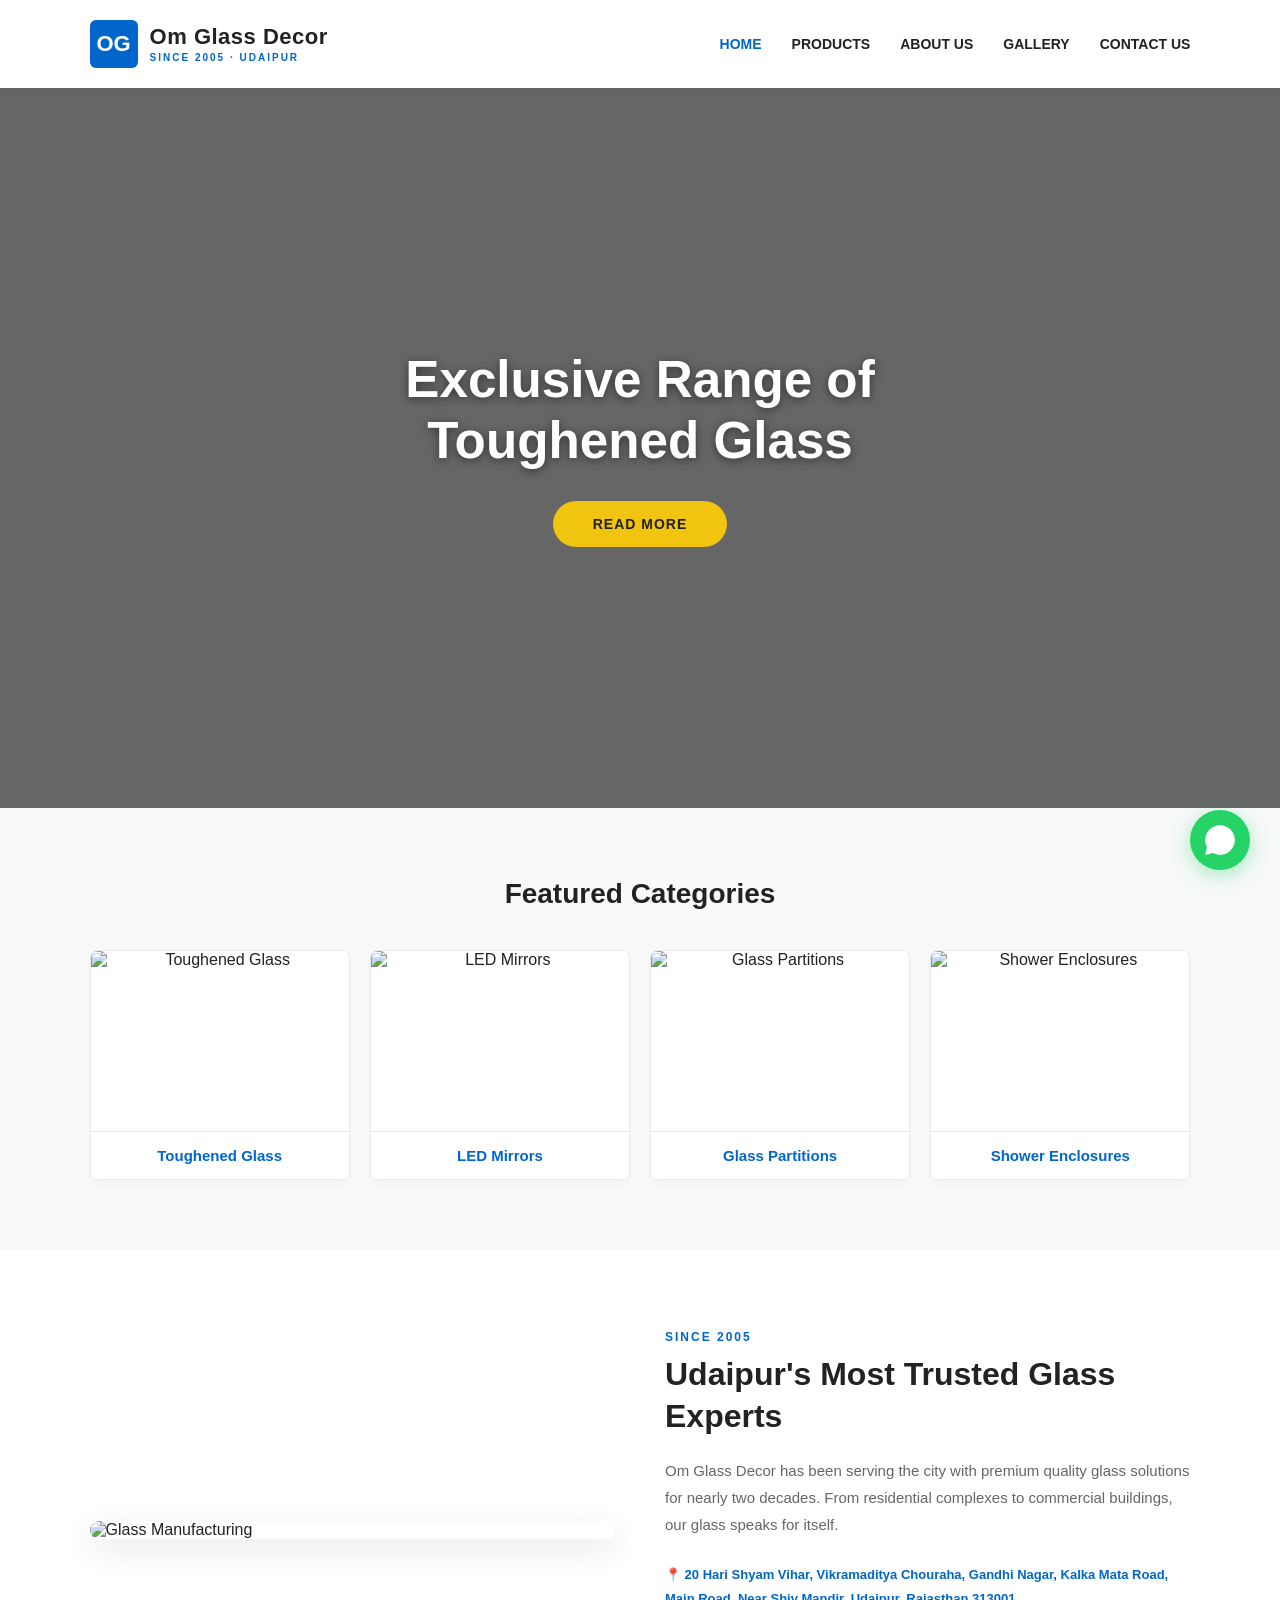
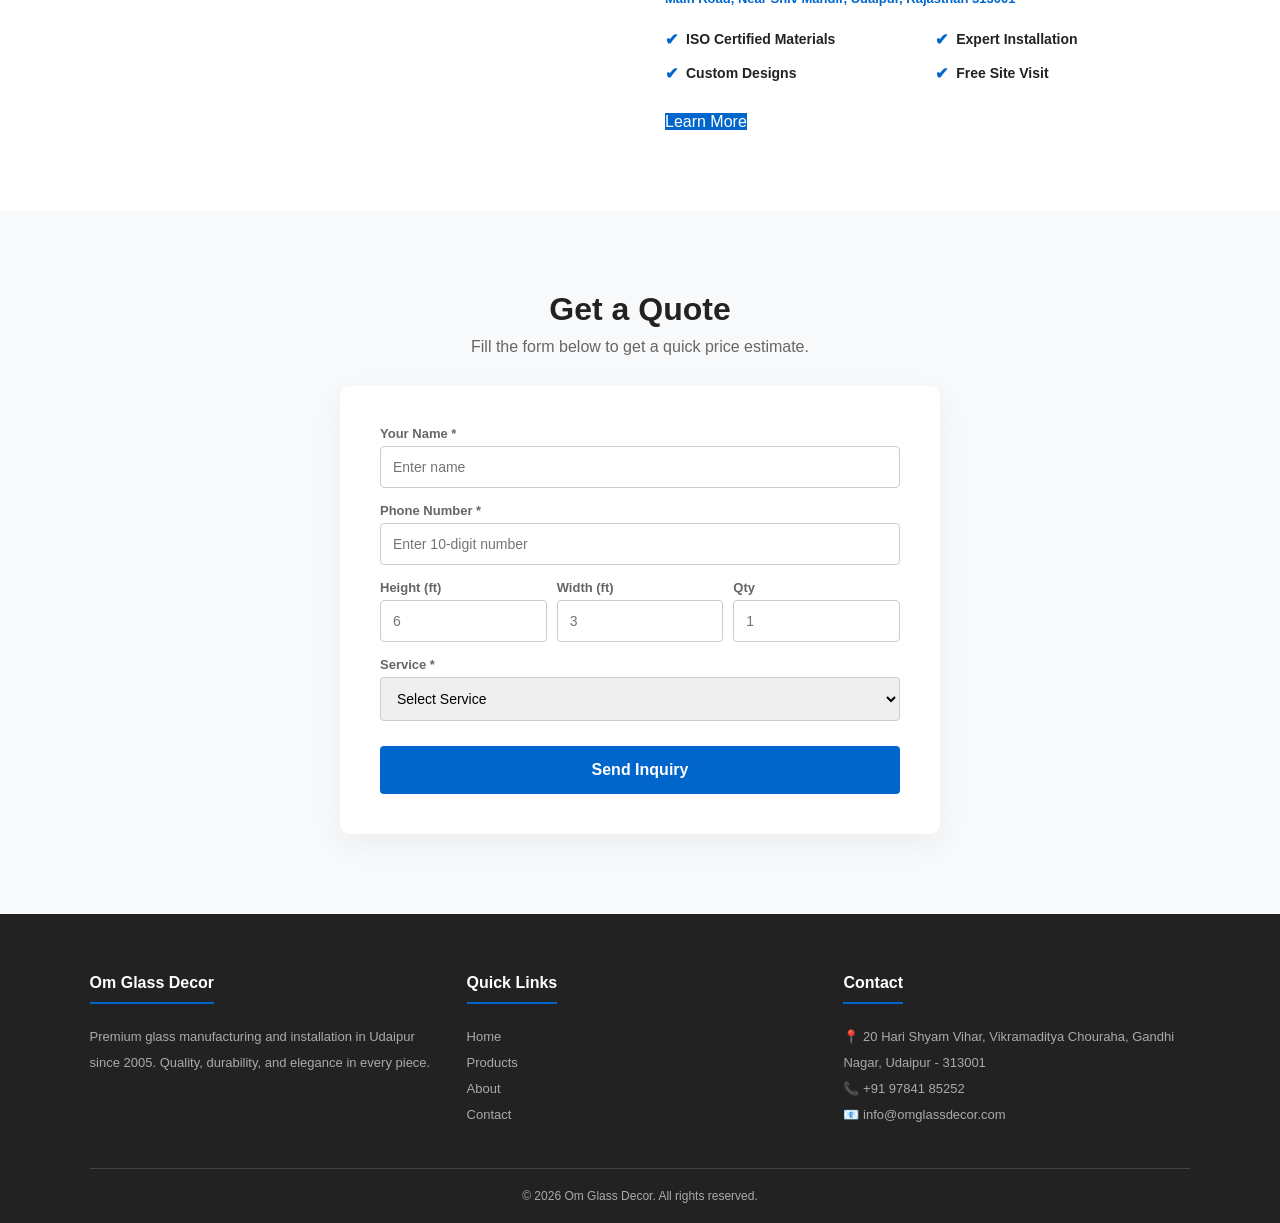
==== commit 7b954339: "Update index.html" ====
--- a/index.html
+++ b/index.html
@@ -25,24 +25,18 @@
     a { text-decoration: none; color: inherit; }
     img { max-width: 100%; display: block; }
 
-    /* --- TOP BAR --- */
-    .top-bar { background: #f1f3f6; color: var(--text-light); font-size: 12px; padding: 8px 7%; display: flex; justify-content: space-between; align-items: center; border-bottom: 1px solid var(--border); }
-    .top-bar-left, .top-bar-right { display: flex; gap: 20px; align-items: center; }
-    .top-socials a { margin-left: 10px; color: var(--text-light); transition: 0.2s; }
-    .top-socials a:hover { color: var(--primary-blue); }
-
     /* --- HEADER --- */
-    .site-header { background: #fff; padding: 15px 7%; display: flex; align-items: center; justify-content: space-between; position: sticky; top: 0; z-index: 1000; box-shadow: 0 2px 10px rgba(0,0,0,0.05); }
-    .brand { display: flex; align-items: center; gap: 10px; }
-    .brand-mark { width: 45px; height: 45px; background: var(--primary-blue); color: #fff; display: grid; place-items: center; font-weight: bold; font-size: 22px; border-radius: 6px; }
+    .site-header { background: #fff; padding: 20px 7%; display: flex; align-items: center; justify-content: space-between; position: sticky; top: 0; z-index: 1000; box-shadow: 0 2px 10px rgba(0,0,0,0.05); }
+    .brand { display: flex; align-items: center; gap: 12px; }
+    .brand-mark { width: 48px; height: 48px; background: var(--primary-blue); color: #fff; display: grid; place-items: center; font-weight: bold; font-size: 22px; border-radius: 6px; }
     .brand strong { display: block; font-size: 22px; letter-spacing: 0.5px; color: var(--text-dark); font-weight: 800; line-height: 1; }
     .brand small { display: block; font-size: 10px; color: var(--primary-blue); letter-spacing: 2px; margin-top: 4px; text-transform: uppercase; font-weight: bold; }
     
-    .header-nav { display: flex; gap: 25px; }
-    .header-nav a { font-size: 13px; font-weight: 600; color: var(--text-dark); text-transform: uppercase; transition: color 0.2s; }
+    .header-nav { display: flex; gap: 30px; }
+    .header-nav a { font-size: 14px; font-weight: 600; color: var(--text-dark); text-transform: uppercase; transition: color 0.2s; }
     .header-nav a:hover, .header-nav a.active { color: var(--primary-blue); }
 
-    /* --- HERO FIXED --- */
+    /* --- HERO --- */
     .hero { 
       position: relative; 
       height: 80vh; 
@@ -52,7 +46,6 @@
       justify-content: center; 
       text-align: center; 
       
-      /* Image Fix */
       background-image: url('https://images.unsplash.com/photo-1486406146926-c627a92ad1ab?auto=format&fit=crop&w=2000&q=85');
       background-size: cover;
       background-position: center center;
@@ -119,11 +112,12 @@
 
     /* --- RESPONSIVE --- */
     @media (max-width: 900px) {
-      .top-bar-left span { display: none; }
       .header-nav { display: none; }
     }
     @media (max-width: 650px) {
       .site-header { padding: 15px 5%; }
+      .brand strong { font-size: 18px; }
+      .brand small { font-size: 8px; }
       .featured-section { padding: 50px 5%; }
       .about-section { padding: 50px 5%; }
       .contact-section { padding: 50px 5%; }
@@ -137,16 +131,7 @@
 </head>
 <body>
 
-  <div class="top-bar">
-    <div class="top-bar-left">
-      <span>📧 info@omglassdecor.com</span>
-      <span>📞 +91 97841 85252</span>
-    </div>
-    <div class="top-bar-right">
-      <div class="top-socials"><a href="#">FB</a><a href="#">IG</a><a href="#">IN</a></div>
-    </div>
-  </div>
-
+  <!-- HEADER (No Top Bar) -->
   <header class="site-header">
     <a href="index.html" class="brand">
       <span class="brand-mark">OG</span>
@@ -161,7 +146,7 @@
     </div>
   </header>
 
-  <!-- HERO FIXED -->
+  <!-- HERO -->
   <section class="hero">
     <div class="hero-overlay"></div>
     <div class="hero-content">
@@ -170,6 +155,7 @@
     </div>
   </section>
 
+  <!-- FEATURED CATEGORIES -->
   <section class="featured-section">
     <h2 class="section-title">Featured Categories</h2>
     <div class="cat-grid">
@@ -192,6 +178,7 @@
     </div>
   </section>
 
+  <!-- ABOUT -->
   <section class="about-section">
     <div class="about-image">
       <img src="https://images.unsplash.com/photo-1600585154340-be6161a56a0c?auto=format&fit=crop&w=800&q=80" alt="Glass Manufacturing">
@@ -213,6 +200,7 @@
     </div>
   </section>
 
+  <!-- CONTACT -->
   <section class="contact-section" id="contact">
     <h2 style="font-size:32px; margin-bottom:10px;">Get a Quote</h2>
     <p style="color:var(--text-light); margin-bottom:30px;">Fill the form below to get a quick price estimate.</p>
@@ -242,6 +230,7 @@
     </div>
   </section>
 
+  <!-- FOOTER -->
   <footer class="site-footer">
     <div class="footer-grid">
       <div>
@@ -262,6 +251,7 @@
     <div class="footer-bottom">© 2026 Om Glass Decor. All rights reserved.</div>
   </footer>
 
+  <!-- WHATSAPP -->
   <a href="https://wa.me/919784185252" target="_blank" class="whatsapp-float">
     <svg viewBox="0 0 32 32" xmlns="http://www.w3.org/2000/svg"><path d="M16.004 2C8.28 2 2 8.28 2 16c0 2.47.64 4.79 1.76 6.81L2 30l7.39-1.71A13.93 13.93 0 0 0 16.004 30C23.72 30 30 23.72 30 16S23.72 2 16.004 2z" fill="#fff"/><path d="M21.66 18.14c-.23-.12-1.38-.68-1.6-.76-.21-.08-.37-.12-.53.12-.16.24-.61.76-.75.92-.14.16-.28.18-.51.06-.23-.12-1-.37-1.91-1.18-.71-.63-1.18-1.41-1.32-1.65-.14-.24-.02-.37.1-.49.11-.11.23-.28.35-.42.12-.14.16-.24.24-.4.08-.16.04-.3-.02-.42-.06-.12-.53-1.27-.72-1.74-.19-.46-.38-.4-.53-.4h-.45c-.16 0-.42.06-.64.3-.22.24-.84.82-.84 2s.86 2.32.98 2.48c.12.16 1.69 2.58 4.1 3.62.57.25 1.02.4 1.37.51.57.18 1.09.15 1.5.09.46-.07 1.38-.56 1.58-1.11.2-.55.2-1.02.14-1.11-.06-.09-.22-.15-.45-.27z" fill="#fff"/></svg>
   </a>
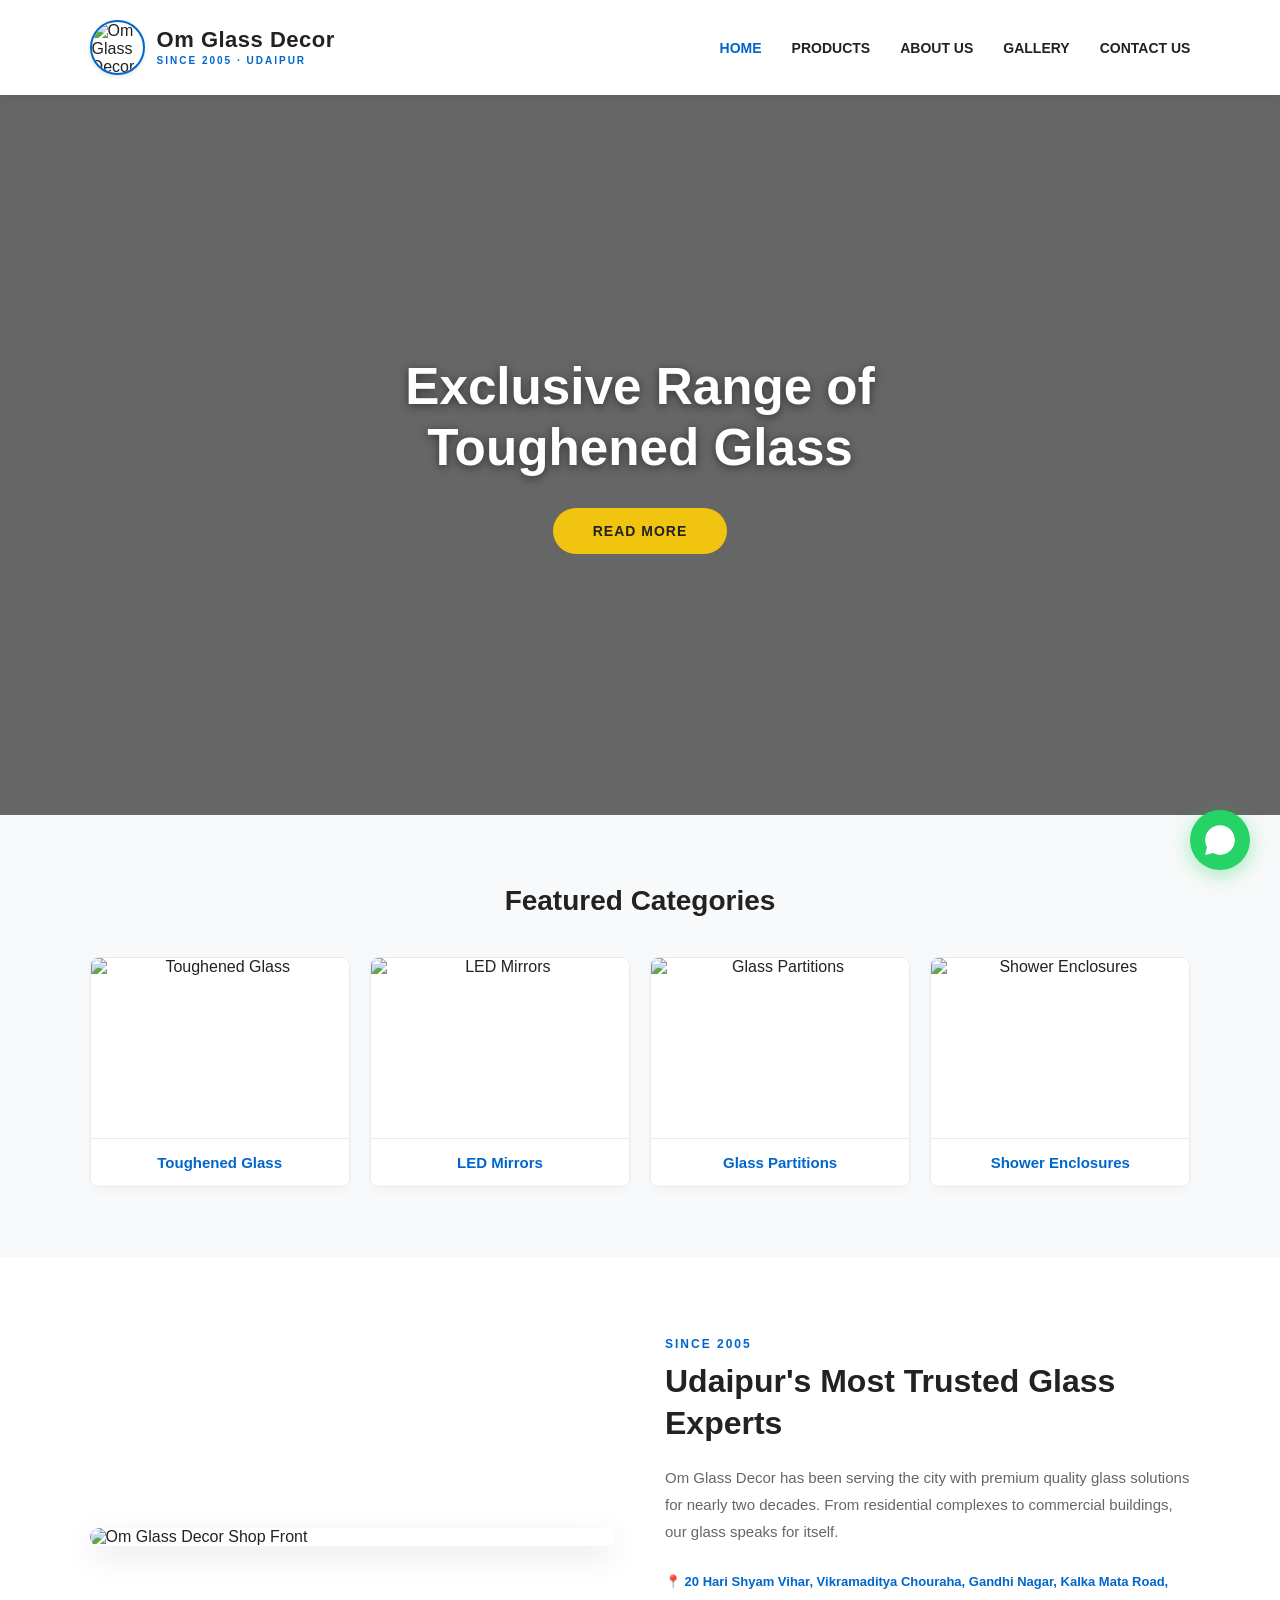
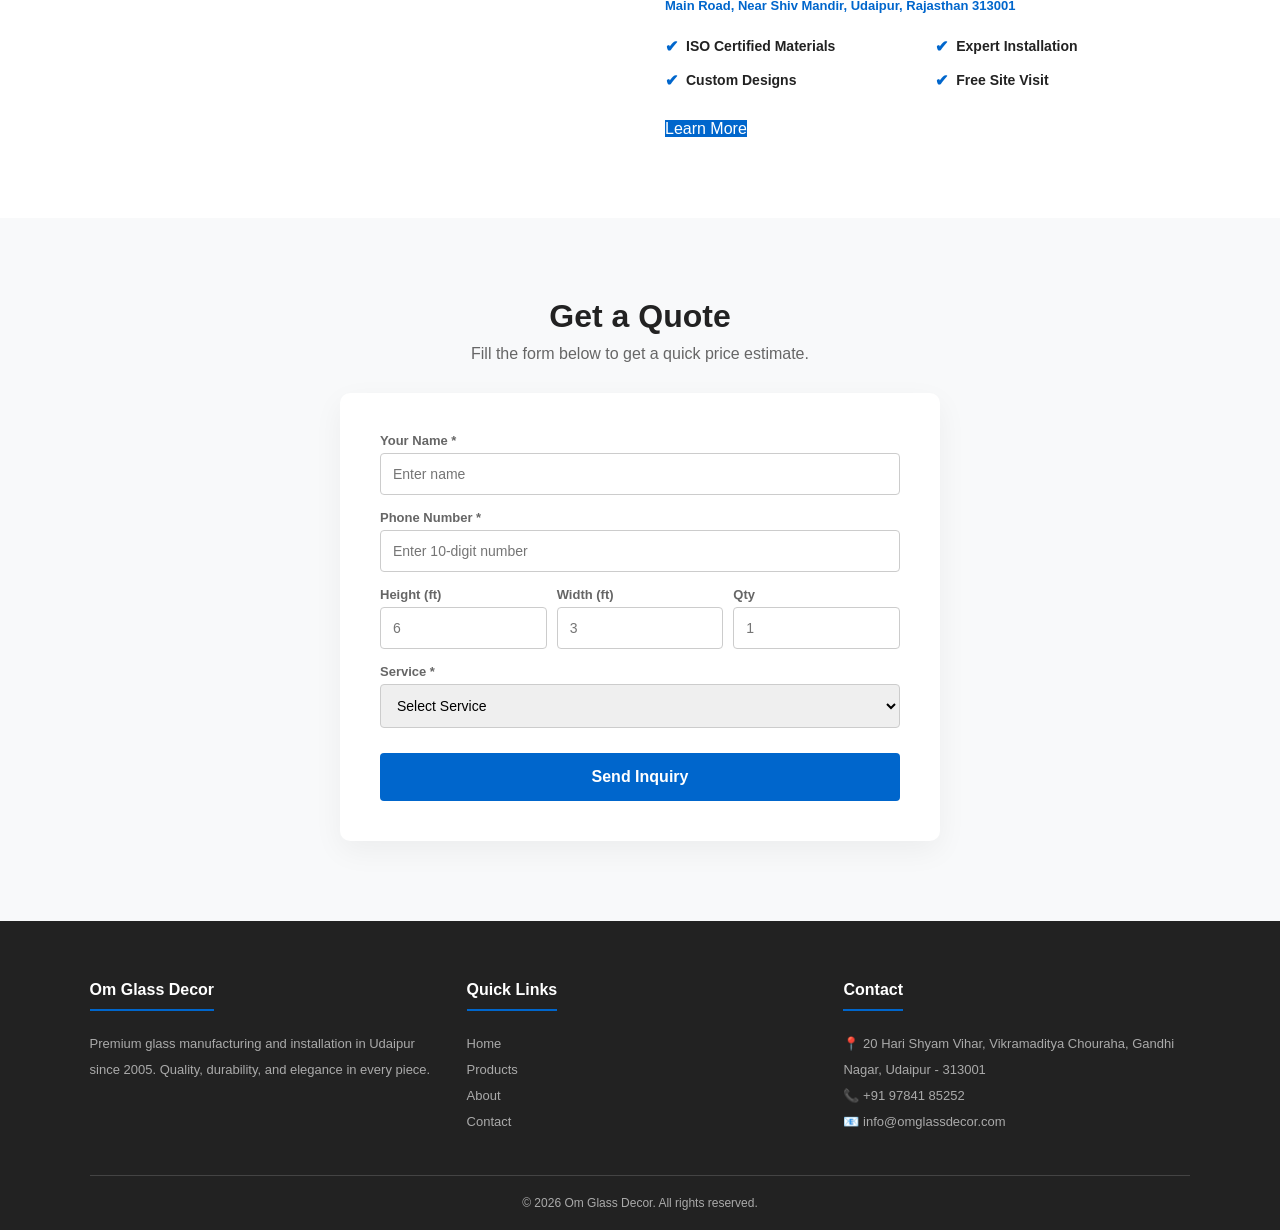
==== commit ffa91fb8: "Update index.html" ====
--- a/index.html
+++ b/index.html
@@ -28,7 +28,20 @@
     /* --- HEADER --- */
     .site-header { background: #fff; padding: 20px 7%; display: flex; align-items: center; justify-content: space-between; position: sticky; top: 0; z-index: 1000; box-shadow: 0 2px 10px rgba(0,0,0,0.05); }
     .brand { display: flex; align-items: center; gap: 12px; }
-    .brand-mark { width: 48px; height: 48px; background: var(--primary-blue); color: #fff; display: grid; place-items: center; font-weight: bold; font-size: 22px; border-radius: 6px; }
+    
+    /* ✅ NAYA: Logo ke saamne Shop Image */
+    .brand-mark { 
+      width: 55px; height: 55px; 
+      border-radius: 50%; /* Gol shape */
+      overflow: hidden; 
+      border: 2px solid var(--primary-blue); 
+      box-shadow: 0 2px 5px rgba(0,0,0,0.1);
+      background: #fff;
+    }
+    .brand-mark img {
+      width: 100%; height: 100%; object-fit: cover;
+    }
+
     .brand strong { display: block; font-size: 22px; letter-spacing: 0.5px; color: var(--text-dark); font-weight: 800; line-height: 1; }
     .brand small { display: block; font-size: 10px; color: var(--primary-blue); letter-spacing: 2px; margin-top: 4px; text-transform: uppercase; font-weight: bold; }
     
@@ -36,7 +49,7 @@
     .header-nav a { font-size: 14px; font-weight: 600; color: var(--text-dark); text-transform: uppercase; transition: color 0.2s; }
     .header-nav a:hover, .header-nav a.active { color: var(--primary-blue); }
 
-    /* --- HERO --- */
+    /* --- HERO (Using Shop Image) --- */
     .hero { 
       position: relative; 
       height: 80vh; 
@@ -46,7 +59,8 @@
       justify-content: center; 
       text-align: center; 
       
-      background-image: url('https://images.unsplash.com/photo-1486406146926-c627a92ad1ab?auto=format&fit=crop&w=2000&q=85');
+      /* ✅ NAYA: Shop Image as Background */
+      background-image: url('shop-image.jpg');
       background-size: cover;
       background-position: center center;
       background-repeat: no-repeat;
@@ -74,9 +88,11 @@
     .cat-card:hover .cat-img img { transform: scale(1.05); }
     .cat-title { padding: 15px; font-weight: 600; color: var(--primary-blue); font-size: 15px; background: #fff; border-top: 1px solid var(--border); }
 
-    /* --- ABOUT --- */
+    /* --- ABOUT (Using Shop Image) --- */
     .about-section { padding: 80px 7%; background: #fff; display: flex; flex-wrap: wrap; gap: 50px; align-items: center; }
     .about-image { flex: 1; min-width: 300px; border-radius: 10px; overflow: hidden; box-shadow: 0 10px 30px rgba(0,0,0,0.1); }
+    .about-image img { width: 100%; height: auto; object-fit: cover; }
+    
     .about-content { flex: 1; min-width: 300px; }
     .about-content .eyebrow { font-size: 12px; color: var(--primary-blue); font-weight: bold; letter-spacing: 2px; text-transform: uppercase; margin-bottom: 10px; display: block; }
     .about-content h2 { font-size: 32px; font-weight: 700; color: var(--text-dark); margin-bottom: 20px; line-height: 1.3; }
@@ -131,10 +147,13 @@
 </head>
 <body>
 
-  <!-- HEADER (No Top Bar) -->
+  <!-- HEADER -->
   <header class="site-header">
     <a href="index.html" class="brand">
-      <span class="brand-mark">OG</span>
+      <!-- ✅ NAYA: Shop Image as Logo -->
+      <div class="brand-mark">
+        <img src="shop-image.jpg" alt="Om Glass Decor Shop">
+      </div>
       <span><strong>Om Glass Decor</strong><small>Since 2005 · Udaipur</small></span>
     </a>
     <div class="header-nav">
@@ -146,7 +165,7 @@
     </div>
   </header>
 
-  <!-- HERO -->
+  <!-- HERO (Using Shop Image) -->
   <section class="hero">
     <div class="hero-overlay"></div>
     <div class="hero-content">
@@ -178,10 +197,10 @@
     </div>
   </section>
 
-  <!-- ABOUT -->
+  <!-- ABOUT (Using Shop Image) -->
   <section class="about-section">
     <div class="about-image">
-      <img src="https://images.unsplash.com/photo-1600585154340-be6161a56a0c?auto=format&fit=crop&w=800&q=80" alt="Glass Manufacturing">
+      <img src="shop-image.jpg" alt="Om Glass Decor Shop Front">
     </div>
     <div class="about-content">
       <span class="eyebrow">Since 2005</span>
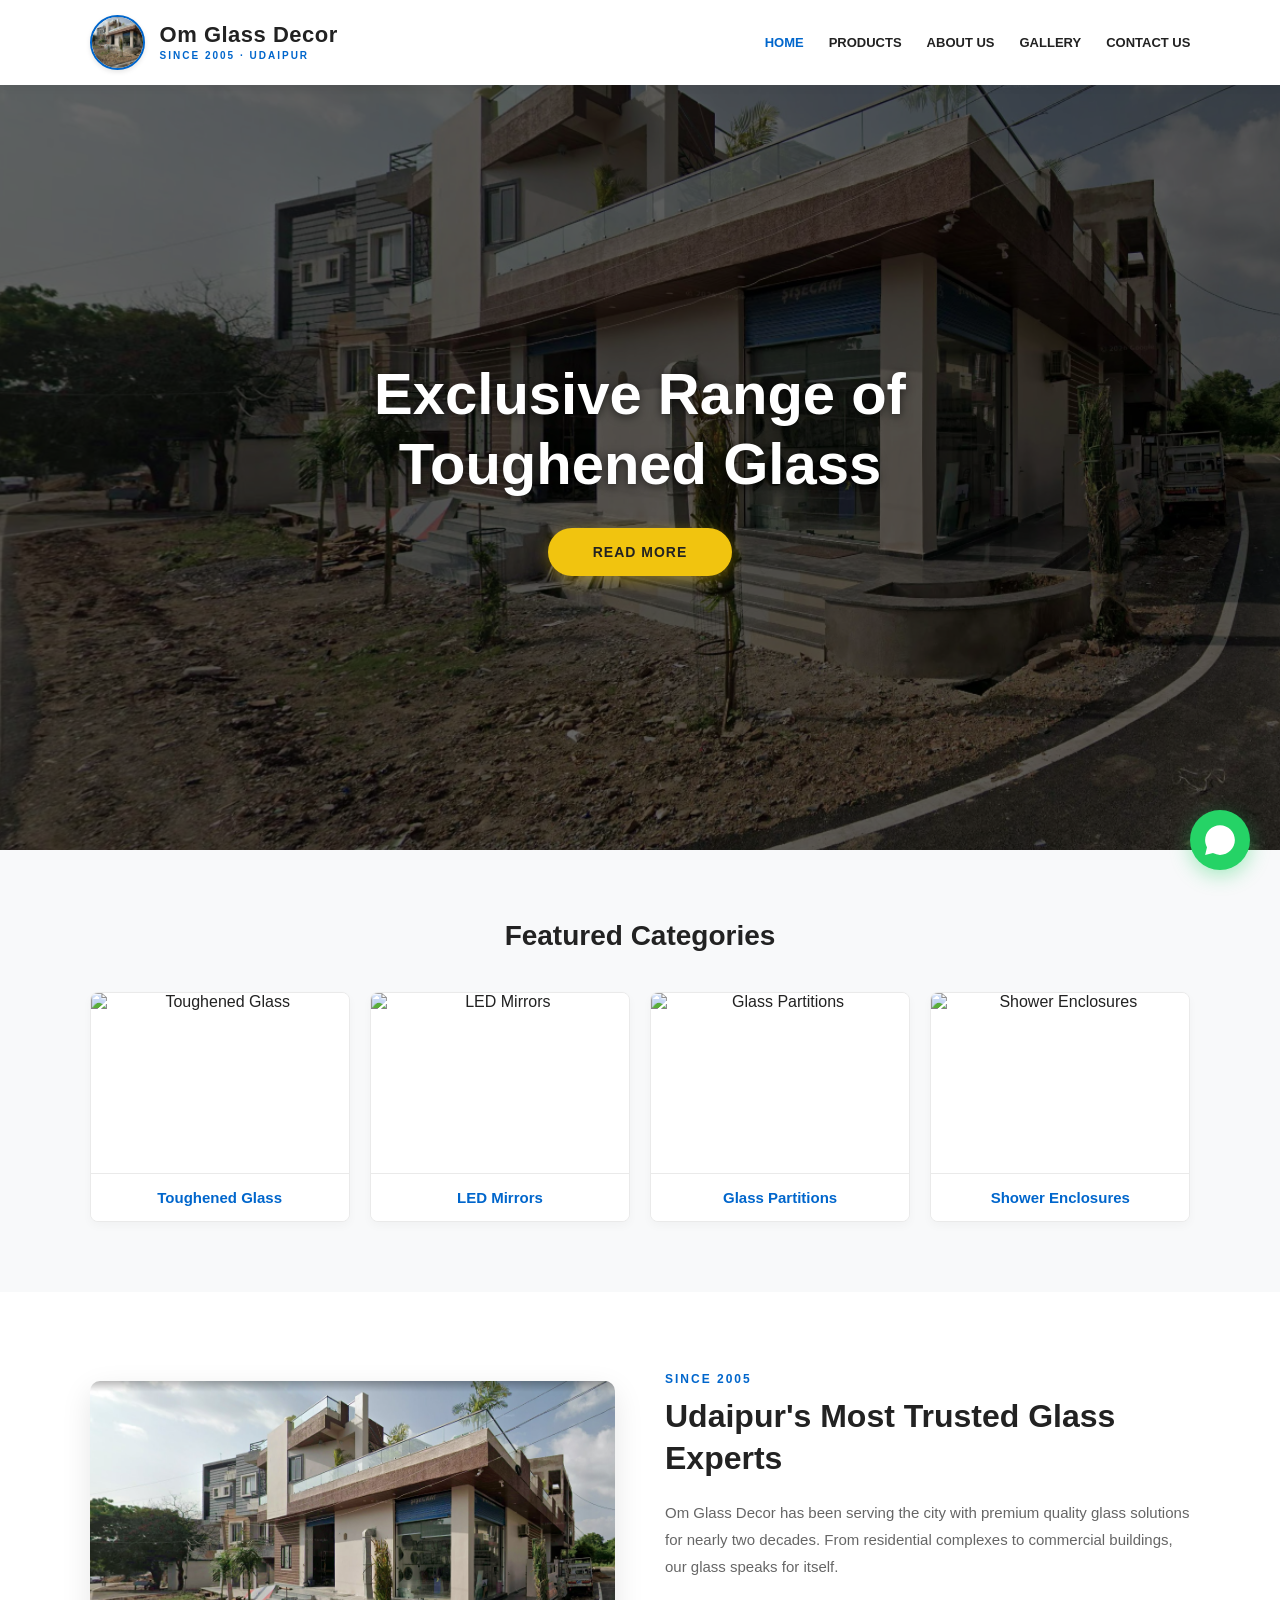
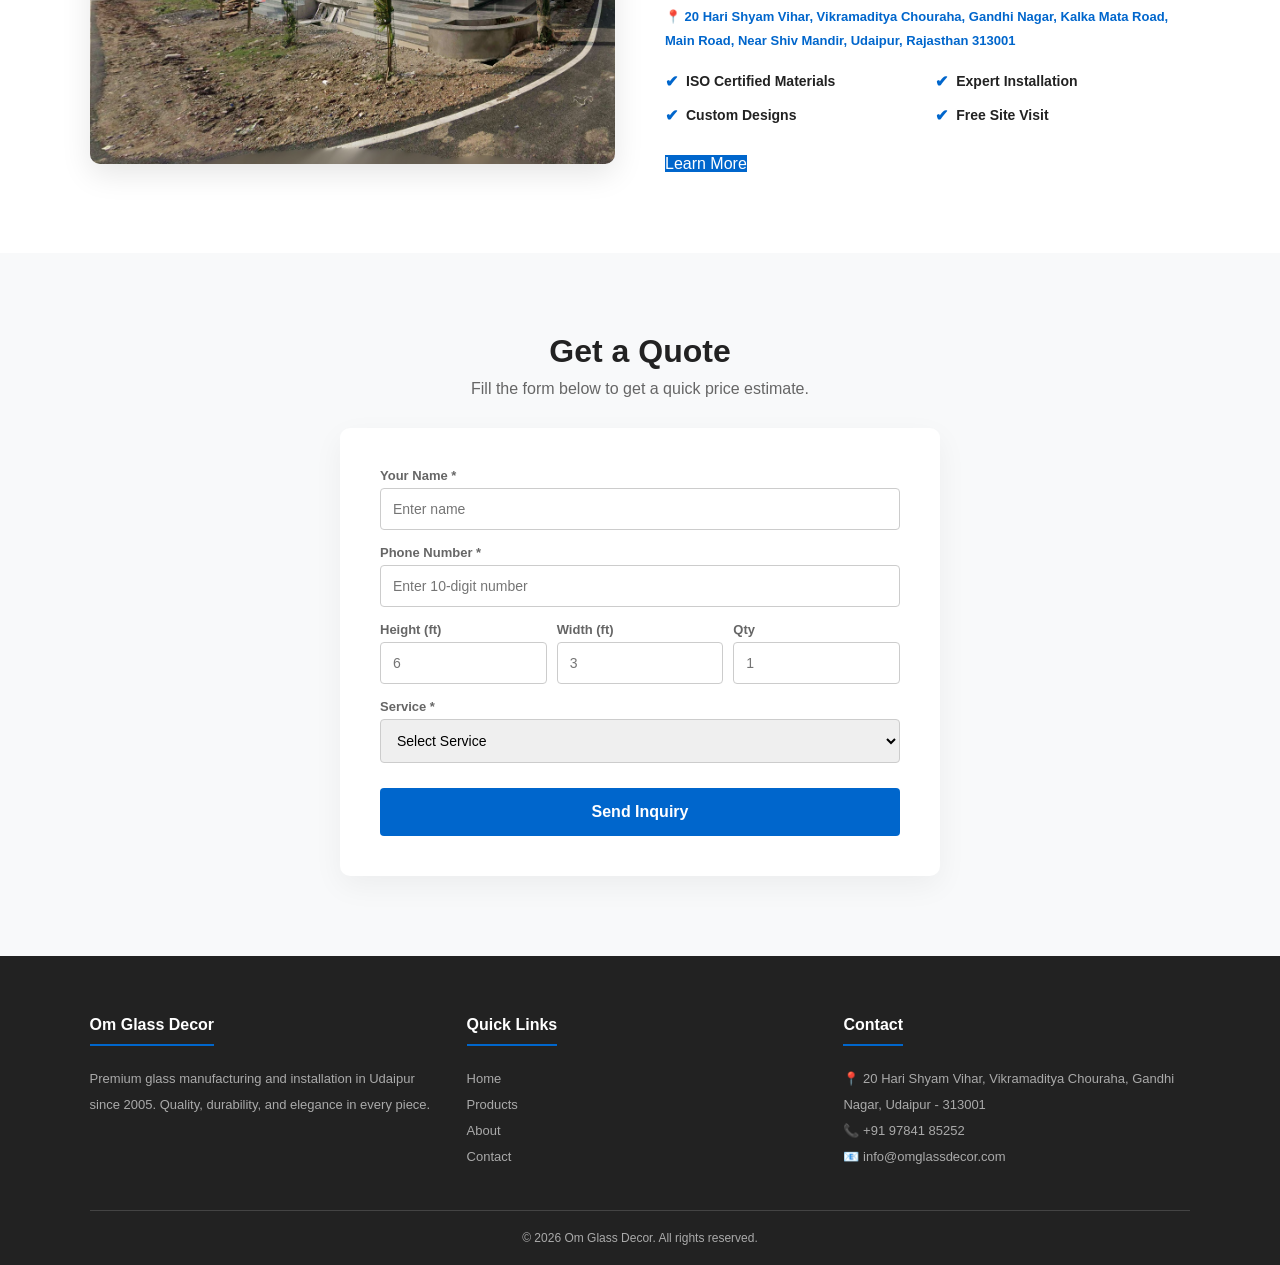
==== commit 578079b8: "Update index.html" ====
--- a/index.html
+++ b/index.html
@@ -26,17 +26,18 @@
     img { max-width: 100%; display: block; }
 
     /* --- HEADER --- */
-    .site-header { background: #fff; padding: 20px 7%; display: flex; align-items: center; justify-content: space-between; position: sticky; top: 0; z-index: 1000; box-shadow: 0 2px 10px rgba(0,0,0,0.05); }
-    .brand { display: flex; align-items: center; gap: 12px; }
-    
-    /* ✅ NAYA: Logo ke saamne Shop Image */
+    .site-header { background: #fff; padding: 15px 7%; display: flex; align-items: center; justify-content: space-between; position: sticky; top: 0; z-index: 1000; box-shadow: 0 2px 10px rgba(0,0,0,0.05); }
+    .brand { display: flex; align-items: center; gap: 15px; }
+    
+    /* ✅ NAYA: Shop Image as Logo */
     .brand-mark { 
       width: 55px; height: 55px; 
-      border-radius: 50%; /* Gol shape */
+      border-radius: 50%; 
       overflow: hidden; 
       border: 2px solid var(--primary-blue); 
       box-shadow: 0 2px 5px rgba(0,0,0,0.1);
       background: #fff;
+      flex-shrink: 0;
     }
     .brand-mark img {
       width: 100%; height: 100%; object-fit: cover;
@@ -45,21 +46,21 @@
     .brand strong { display: block; font-size: 22px; letter-spacing: 0.5px; color: var(--text-dark); font-weight: 800; line-height: 1; }
     .brand small { display: block; font-size: 10px; color: var(--primary-blue); letter-spacing: 2px; margin-top: 4px; text-transform: uppercase; font-weight: bold; }
     
-    .header-nav { display: flex; gap: 30px; }
-    .header-nav a { font-size: 14px; font-weight: 600; color: var(--text-dark); text-transform: uppercase; transition: color 0.2s; }
+    .header-nav { display: flex; gap: 25px; }
+    .header-nav a { font-size: 13px; font-weight: 600; color: var(--text-dark); text-transform: uppercase; transition: color 0.2s; }
     .header-nav a:hover, .header-nav a.active { color: var(--primary-blue); }
 
     /* --- HERO (Using Shop Image) --- */
     .hero { 
       position: relative; 
-      height: 80vh; 
-      min-height: 500px; 
+      height: 85vh; 
+      min-height: 550px; 
       display: flex; 
       align-items: center; 
       justify-content: center; 
       text-align: center; 
       
-      /* ✅ NAYA: Shop Image as Background */
+      /* Shop Image as Hero Background */
       background-image: url('shop-image.jpg');
       background-size: cover;
       background-position: center center;
@@ -68,13 +69,14 @@
     .hero-overlay { position: absolute; inset: 0; background: rgba(0,0,0,0.6); z-index: 1; }
     
     .hero-content { position: relative; z-index: 2; color: #fff; max-width: 800px; padding: 0 20px; }
-    .hero-content h1 { font-size: clamp(32px, 4vw, 55px); font-weight: 700; margin-bottom: 30px; text-shadow: 0 2px 10px rgba(0,0,0,0.5); line-height: 1.2; }
+    .hero-content h1 { font-size: clamp(32px, 5vw, 58px); font-weight: 700; margin-bottom: 30px; text-shadow: 0 2px 10px rgba(0,0,0,0.6); line-height: 1.2; }
     .hero-content .btn-hero { 
-      background: var(--gold); color: #222; padding: 15px 40px; border-radius: 30px; 
+      background: var(--gold); color: #222; padding: 16px 45px; border-radius: 30px; 
       font-size: 14px; font-weight: bold; text-transform: uppercase; letter-spacing: 1px; 
       display: inline-block; transition: 0.3s; border: none; cursor: pointer;
-    }
-    .hero-content .btn-hero:hover { background: #e0b000; transform: translateY(-2px); }
+      box-shadow: 0 4px 15px rgba(241,196,15,0.4);
+    }
+    .hero-content .btn-hero:hover { background: #e0b000; transform: translateY(-3px); box-shadow: 0 6px 20px rgba(241,196,15,0.6); }
 
     /* --- FEATURED CATEGORIES --- */
     .featured-section { padding: 70px 7%; background: var(--bg-light); text-align: center; }
@@ -134,6 +136,7 @@
       .site-header { padding: 15px 5%; }
       .brand strong { font-size: 18px; }
       .brand small { font-size: 8px; }
+      .brand-mark { width: 45px; height: 45px; }
       .featured-section { padding: 50px 5%; }
       .about-section { padding: 50px 5%; }
       .contact-section { padding: 50px 5%; }
@@ -150,7 +153,6 @@
   <!-- HEADER -->
   <header class="site-header">
     <a href="index.html" class="brand">
-      <!-- ✅ NAYA: Shop Image as Logo -->
       <div class="brand-mark">
         <img src="shop-image.jpg" alt="Om Glass Decor Shop">
       </div>
@@ -165,7 +167,7 @@
     </div>
   </header>
 
-  <!-- HERO (Using Shop Image) -->
+  <!-- HERO (Shop Image Background) -->
   <section class="hero">
     <div class="hero-overlay"></div>
     <div class="hero-content">
@@ -197,7 +199,7 @@
     </div>
   </section>
 
-  <!-- ABOUT (Using Shop Image) -->
+  <!-- ABOUT (Shop Image Display) -->
   <section class="about-section">
     <div class="about-image">
       <img src="shop-image.jpg" alt="Om Glass Decor Shop Front">
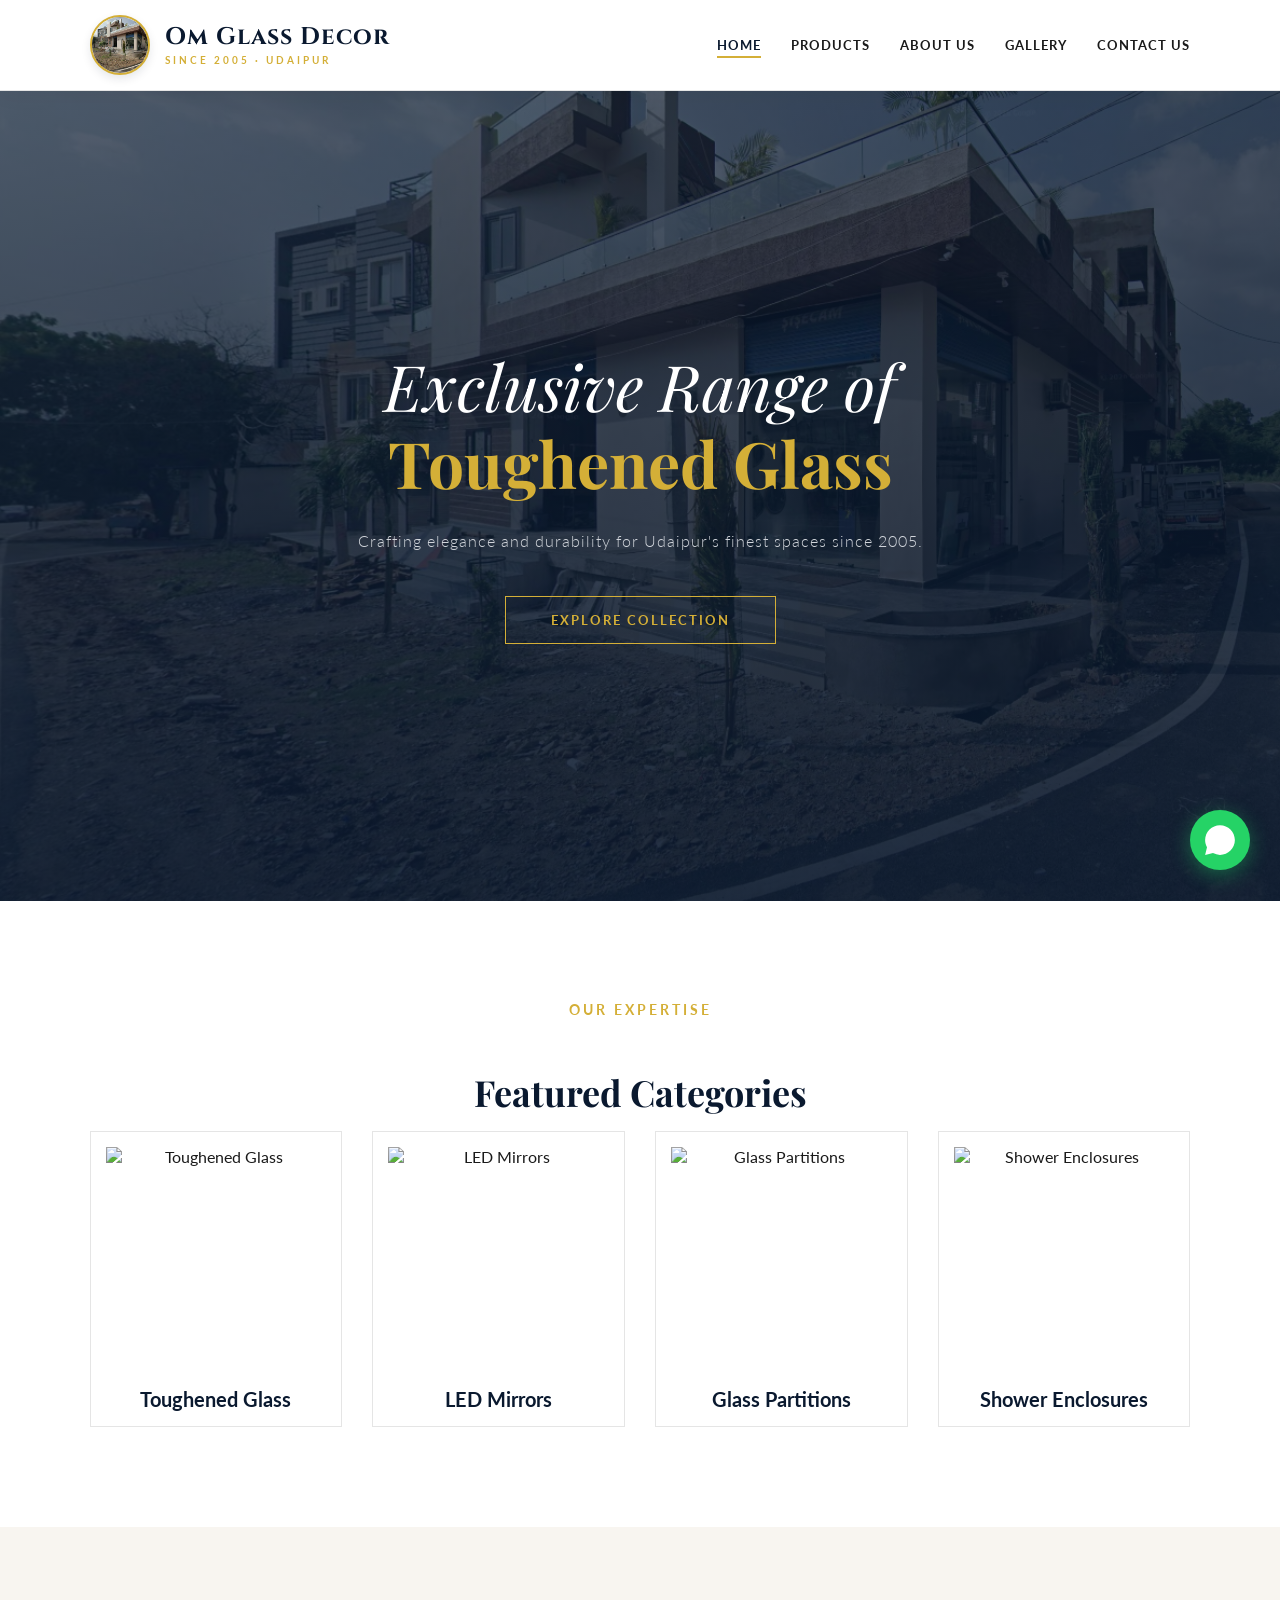
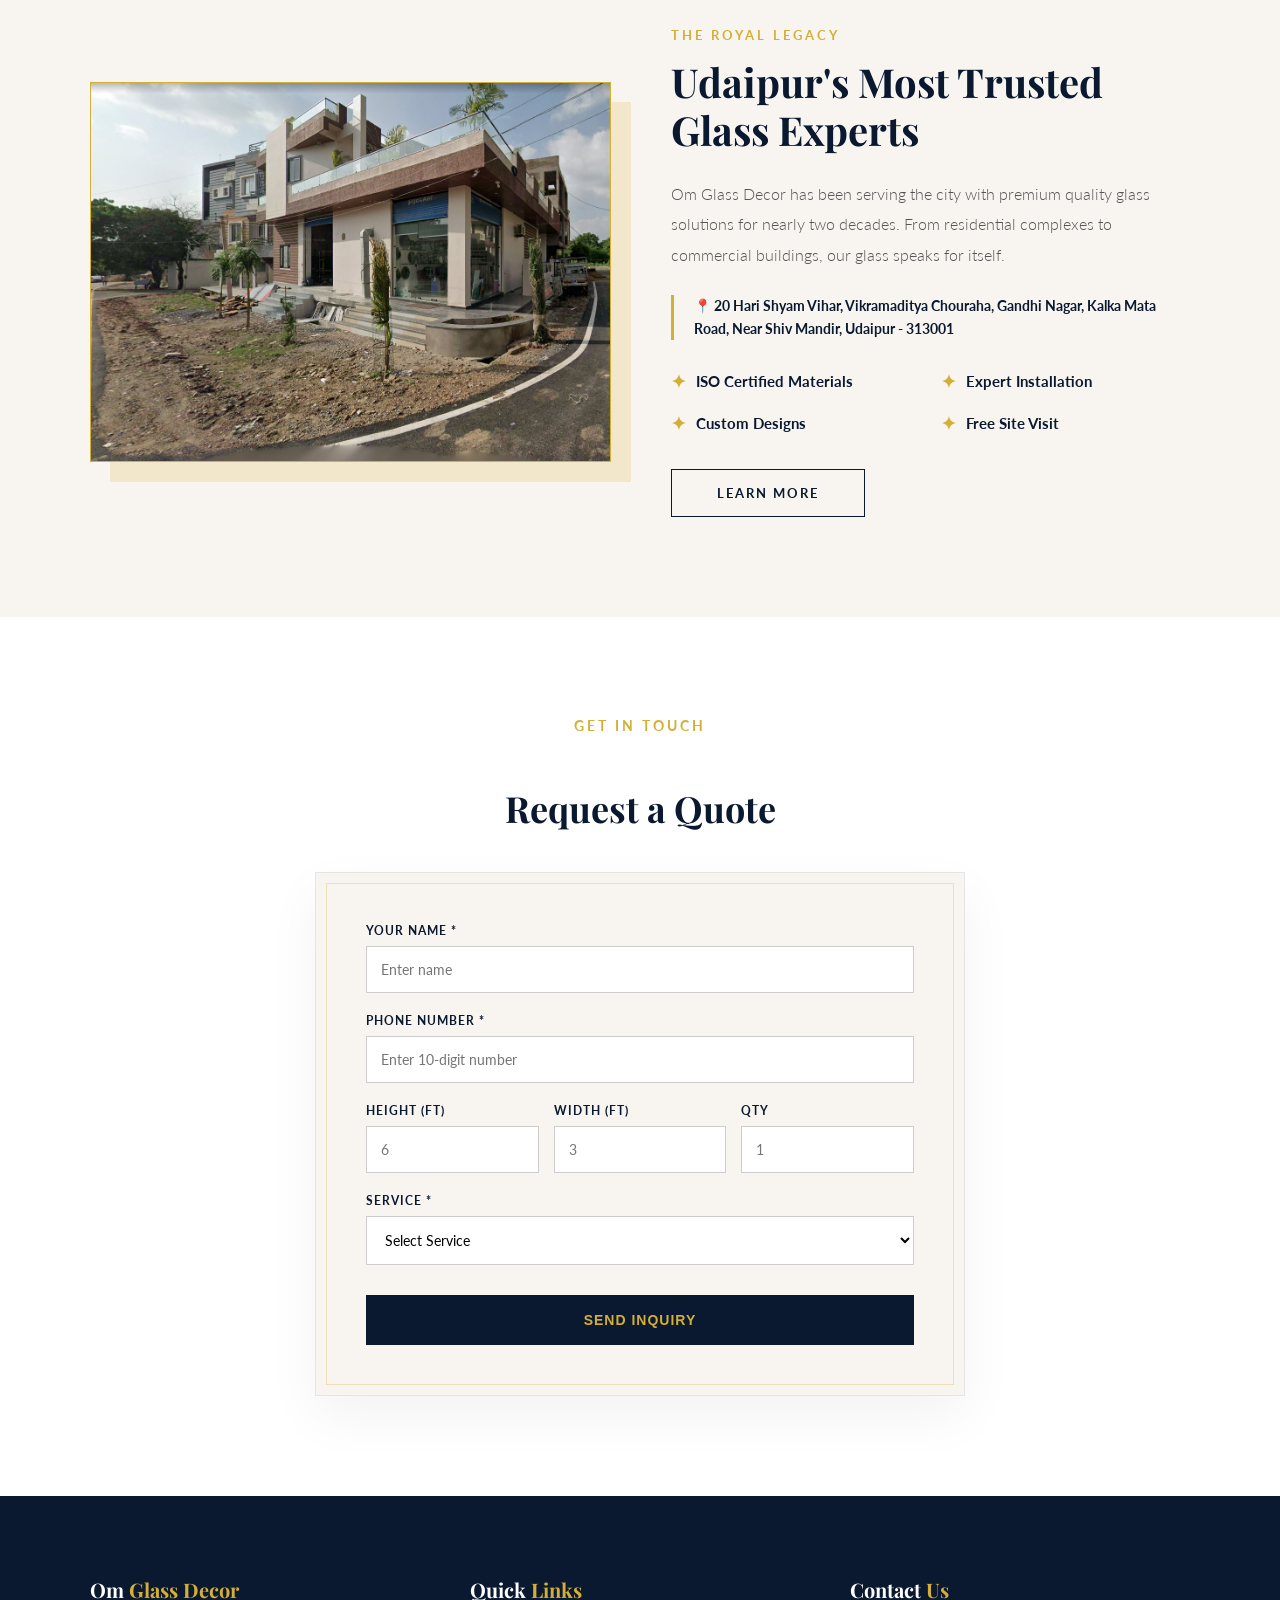
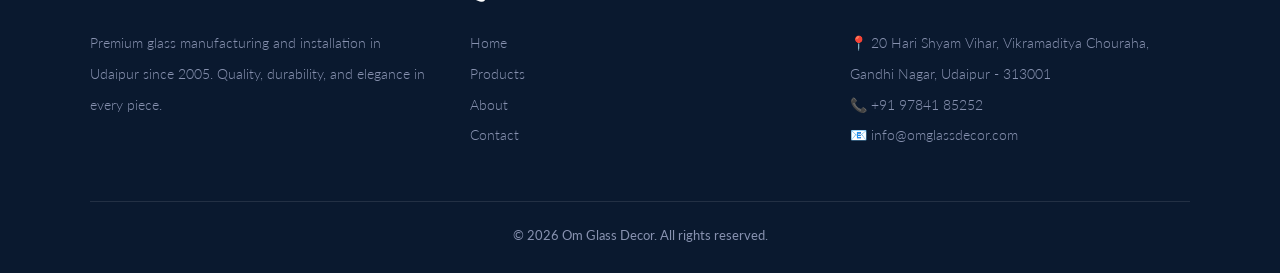
==== commit 7ec6d3a1: "Update index.html" ====
--- a/index.html
+++ b/index.html
@@ -3,147 +3,172 @@
 <head>
   <meta charset="UTF-8">
   <meta name="viewport" content="width=device-width, initial-scale=1">
-  <title>Om Glass Decor | Premium Glass Solutions in Udaipur</title>
-  <meta name="description" content="Om Glass Decor - Udaipur's trusted glass decorators since 2005. Toughened Glass, LED Mirrors, Glass Partitions.">
-  <link rel="icon" href="data:image/svg+xml,<svg xmlns='http://www.w3.org/2000/svg' viewBox='0 0 100 100'><rect width='100' height='100' fill='%230066cc'/><text x='50' y='68' font-size='40' font-family='Arial' fill='%23ffffff' text-anchor='middle' font-weight='bold'>OG</text></svg>">
+  <title>Om Glass Decor | Royal Glass Solutions in Udaipur</title>
+  <meta name="description" content="Om Glass Decor - Udaipur's premium glass decorators since 2005. Toughened Glass, LED Mirrors, Custom Partitions.">
+  <link rel="icon" href="data:image/svg+xml,<svg xmlns='http://www.w3.org/2000/svg' viewBox='0 0 100 100'><rect width='100' height='100' fill='%230a192f'/><text x='50' y='68' font-size='40' font-family='Georgia' fill='%23d4af37' text-anchor='middle' font-weight='bold'>OG</text></svg>">
   
+  <!-- Google Fonts for Royal Look -->
+  <link rel="preconnect" href="https://fonts.googleapis.com">
+  <link rel="preconnect" href="https://fonts.gstatic.com" crossorigin>
+  <link href="https://fonts.googleapis.com/css2?family=Cinzel:wght@400;700&family=Playfair+Display:ital,wght@0,400;0,700;1,400&family=Lato:wght@300;400;700&display=swap" rel="stylesheet">
+
   <link rel="manifest" href="manifest.json">
-  <meta name="theme-color" content="#0066cc">
+  <meta name="theme-color" content="#0a192f">
   
   <style>
     :root {
-      --primary-blue: #0066cc;
-      --text-dark: #222222;
-      --text-light: #666666;
-      --bg-light: #f8f9fa;
-      --gold: #f1c40f;
+      --navy: #0a192f;
+      --gold: #d4af37;
+      --cream: #f8f5f0;
+      --text-dark: #1a1a1a;
+      --text-light: #555555;
+      --white: #ffffff;
       --whatsapp: #25D366;
-      --border: #eaeaea;
+      --border: #e5e5e5;
     }
     * { box-sizing: border-box; margin: 0; padding: 0; }
-    body { font-family: 'Segoe UI', Tahoma, Geneva, Verdana, sans-serif; background: #fff; color: var(--text-dark); scroll-behavior: smooth; overflow-x: hidden; }
+    body { font-family: 'Lato', sans-serif; background: var(--white); color: var(--text-dark); scroll-behavior: smooth; overflow-x: hidden; }
     a { text-decoration: none; color: inherit; }
     img { max-width: 100%; display: block; }
-
-    /* --- HEADER --- */
-    .site-header { background: #fff; padding: 15px 7%; display: flex; align-items: center; justify-content: space-between; position: sticky; top: 0; z-index: 1000; box-shadow: 0 2px 10px rgba(0,0,0,0.05); }
+    h1, h2, h3, h4 { font-family: 'Playfair Display', serif; }
+
+    /* --- CLASSIC HEADER --- */
+    .site-header { background: var(--white); padding: 15px 7%; display: flex; align-items: center; justify-content: space-between; position: sticky; top: 0; z-index: 1000; box-shadow: 0 4px 20px rgba(0,0,0,0.05); border-bottom: 1px solid var(--border); }
     .brand { display: flex; align-items: center; gap: 15px; }
     
-    /* ✅ NAYA: Shop Image as Logo */
     .brand-mark { 
-      width: 55px; height: 55px; 
+      width: 60px; height: 60px; 
       border-radius: 50%; 
       overflow: hidden; 
-      border: 2px solid var(--primary-blue); 
-      box-shadow: 0 2px 5px rgba(0,0,0,0.1);
+      border: 2px solid var(--gold); 
+      box-shadow: 0 4px 10px rgba(10,25,47,0.1);
       background: #fff;
       flex-shrink: 0;
     }
-    .brand-mark img {
-      width: 100%; height: 100%; object-fit: cover;
-    }
-
-    .brand strong { display: block; font-size: 22px; letter-spacing: 0.5px; color: var(--text-dark); font-weight: 800; line-height: 1; }
-    .brand small { display: block; font-size: 10px; color: var(--primary-blue); letter-spacing: 2px; margin-top: 4px; text-transform: uppercase; font-weight: bold; }
-    
-    .header-nav { display: flex; gap: 25px; }
-    .header-nav a { font-size: 13px; font-weight: 600; color: var(--text-dark); text-transform: uppercase; transition: color 0.2s; }
-    .header-nav a:hover, .header-nav a.active { color: var(--primary-blue); }
-
-    /* --- HERO (Using Shop Image) --- */
+    .brand-mark img { width: 100%; height: 100%; object-fit: cover; }
+
+    .brand strong { display: block; font-family: 'Cinzel', serif; font-size: 24px; letter-spacing: 1px; color: var(--navy); font-weight: 700; line-height: 1; }
+    .brand small { display: block; font-size: 10px; color: var(--gold); letter-spacing: 3px; margin-top: 5px; text-transform: uppercase; font-weight: 700; }
+    
+    .header-nav { display: flex; gap: 30px; }
+    .header-nav a { font-size: 13px; font-weight: 700; color: var(--text-dark); text-transform: uppercase; letter-spacing: 1px; transition: color 0.3s; position: relative; }
+    .header-nav a::after { content: ''; position: absolute; bottom: -5px; left: 0; width: 0; height: 2px; background: var(--gold); transition: 0.3s; }
+    .header-nav a:hover::after, .header-nav a.active::after { width: 100%; }
+    .header-nav a:hover, .header-nav a.active { color: var(--navy); }
+
+    /* --- ROYAL HERO --- */
     .hero { 
       position: relative; 
-      height: 85vh; 
-      min-height: 550px; 
+      height: 90vh; 
+      min-height: 600px; 
       display: flex; 
       align-items: center; 
       justify-content: center; 
       text-align: center; 
       
-      /* Shop Image as Hero Background */
       background-image: url('shop-image.jpg');
       background-size: cover;
       background-position: center center;
       background-repeat: no-repeat;
     }
-    .hero-overlay { position: absolute; inset: 0; background: rgba(0,0,0,0.6); z-index: 1; }
-    
-    .hero-content { position: relative; z-index: 2; color: #fff; max-width: 800px; padding: 0 20px; }
-    .hero-content h1 { font-size: clamp(32px, 5vw, 58px); font-weight: 700; margin-bottom: 30px; text-shadow: 0 2px 10px rgba(0,0,0,0.6); line-height: 1.2; }
-    .hero-content .btn-hero { 
-      background: var(--gold); color: #222; padding: 16px 45px; border-radius: 30px; 
-      font-size: 14px; font-weight: bold; text-transform: uppercase; letter-spacing: 1px; 
-      display: inline-block; transition: 0.3s; border: none; cursor: pointer;
-      box-shadow: 0 4px 15px rgba(241,196,15,0.4);
-    }
-    .hero-content .btn-hero:hover { background: #e0b000; transform: translateY(-3px); box-shadow: 0 6px 20px rgba(241,196,15,0.6); }
+    .hero-overlay { position: absolute; inset: 0; background: linear-gradient(to bottom, rgba(10,25,47,0.7), rgba(10,25,47,0.9)); z-index: 1; }
+    
+    .hero-content { position: relative; z-index: 2; color: var(--white); max-width: 900px; padding: 0 20px; }
+    .hero-content h1 { font-size: clamp(36px, 5vw, 65px); font-weight: 400; margin-bottom: 25px; line-height: 1.2; font-style: italic; }
+    .hero-content h1 span { color: var(--gold); font-weight: 700; font-style: normal; }
+    
+    .hero-content p { font-size: 16px; color: #d1d5db; letter-spacing: 1px; margin-bottom: 40px; line-height: 1.8; font-weight: 300; }
+    
+    .btn-hero { 
+      background: transparent; color: var(--gold); padding: 15px 45px; 
+      border: 1px solid var(--gold); border-radius: 0; 
+      font-size: 13px; font-weight: 700; text-transform: uppercase; letter-spacing: 2px; 
+      display: inline-block; transition: 0.4s; cursor: pointer;
+    }
+    .btn-hero:hover { background: var(--gold); color: var(--navy); transform: translateY(-3px); }
 
     /* --- FEATURED CATEGORIES --- */
-    .featured-section { padding: 70px 7%; background: var(--bg-light); text-align: center; }
-    .section-title { font-size: 28px; font-weight: 600; color: var(--text-dark); margin-bottom: 40px; }
-    
-    .cat-grid { display: grid; grid-template-columns: repeat(auto-fit, minmax(220px, 1fr)); gap: 20px; }
-    .cat-card { background: #fff; border-radius: 8px; overflow: hidden; border: 1px solid var(--border); box-shadow: 0 4px 10px rgba(0,0,0,0.03); transition: 0.3s; cursor: pointer; }
-    .cat-card:hover { transform: translateY(-5px); box-shadow: 0 10px 25px rgba(0,0,0,0.1); }
-    .cat-img { width: 100%; height: 180px; overflow: hidden; background: #fff; display: flex; align-items: center; justify-content: center; }
-    .cat-img img { width: 100%; height: 100%; object-fit: cover; transition: 0.3s; }
-    .cat-card:hover .cat-img img { transform: scale(1.05); }
-    .cat-title { padding: 15px; font-weight: 600; color: var(--primary-blue); font-size: 15px; background: #fff; border-top: 1px solid var(--border); }
-
-    /* --- ABOUT (Using Shop Image) --- */
-    .about-section { padding: 80px 7%; background: #fff; display: flex; flex-wrap: wrap; gap: 50px; align-items: center; }
-    .about-image { flex: 1; min-width: 300px; border-radius: 10px; overflow: hidden; box-shadow: 0 10px 30px rgba(0,0,0,0.1); }
+    .featured-section { padding: 100px 7%; background: var(--white); text-align: center; }
+    .section-title { font-size: 36px; font-weight: 700; color: var(--navy); margin-bottom: 15px; }
+    .section-subtitle { font-size: 14px; color: var(--gold); text-transform: uppercase; letter-spacing: 3px; font-weight: 700; margin-bottom: 50px; display: block; }
+    
+    .cat-grid { display: grid; grid-template-columns: repeat(auto-fit, minmax(240px, 1fr)); gap: 30px; }
+    .cat-card { background: var(--white); border: 1px solid var(--border); padding: 15px; transition: 0.4s; cursor: pointer; position: relative; }
+    .cat-card::before { content: ''; position: absolute; inset: 0; border: 2px solid transparent; transition: 0.4s; pointer-events: none; }
+    .cat-card:hover::before { border-color: var(--gold); inset: 10px; }
+    .cat-card:hover { transform: translateY(-8px); box-shadow: 0 20px 40px rgba(10,25,47,0.1); }
+    
+    .cat-img { width: 100%; height: 220px; overflow: hidden; margin-bottom: 20px; }
+    .cat-img img { width: 100%; height: 100%; object-fit: cover; transition: 0.6s; }
+    .cat-card:hover .cat-img img { transform: scale(1.08); }
+    .cat-title { font-size: 20px; font-weight: 700; color: var(--navy); }
+
+    /* --- ABOUT --- */
+    .about-section { padding: 100px 7%; background: var(--cream); display: flex; flex-wrap: wrap; gap: 60px; align-items: center; }
+    .about-image { flex: 1; min-width: 350px; border-radius: 0; overflow: hidden; box-shadow: 20px 20px 0px rgba(212,175,55,0.2); border: 1px solid var(--gold); }
     .about-image img { width: 100%; height: auto; object-fit: cover; }
     
-    .about-content { flex: 1; min-width: 300px; }
-    .about-content .eyebrow { font-size: 12px; color: var(--primary-blue); font-weight: bold; letter-spacing: 2px; text-transform: uppercase; margin-bottom: 10px; display: block; }
-    .about-content h2 { font-size: 32px; font-weight: 700; color: var(--text-dark); margin-bottom: 20px; line-height: 1.3; }
-    .about-content p { font-size: 15px; color: var(--text-light); line-height: 1.8; margin-bottom: 25px; }
-    .check-list { display: grid; grid-template-columns: 1fr 1fr; gap: 15px; margin-bottom: 30px; }
-    .check-item { font-size: 14px; font-weight: 600; color: var(--text-dark); display: flex; align-items: center; gap: 8px; }
-    .check-item::before { content: '✔'; color: var(--primary-blue); font-size: 16px; }
+    .about-content { flex: 1; min-width: 350px; }
+    .about-content .eyebrow { font-size: 13px; color: var(--gold); font-weight: 700; letter-spacing: 3px; text-transform: uppercase; margin-bottom: 15px; display: block; }
+    .about-content h2 { font-size: 40px; font-weight: 700; color: var(--navy); margin-bottom: 25px; line-height: 1.2; }
+    .about-content p { font-size: 16px; color: var(--text-light); line-height: 1.9; margin-bottom: 25px; font-weight: 300; }
+    
+    .address-box { border-left: 3px solid var(--gold); padding-left: 20px; margin-bottom: 30px; }
+    .address-box p { font-size: 14px; font-weight: 700; color: var(--navy); margin-bottom: 5px; line-height: 1.6; }
+    
+    .check-list { display: grid; grid-template-columns: 1fr 1fr; gap: 20px; margin-bottom: 35px; }
+    .check-item { font-size: 15px; font-weight: 700; color: var(--navy); display: flex; align-items: center; gap: 10px; }
+    .check-item::before { content: '✦'; color: var(--gold); font-size: 18px; }
 
     /* --- CONTACT --- */
-    .contact-section { padding: 80px 7%; background: var(--bg-light); text-align: center; }
-    .contact-box { max-width: 600px; margin: 0 auto; background: #fff; padding: 40px; border-radius: 10px; box-shadow: 0 10px 30px rgba(0,0,0,0.05); text-align: left; }
-    .contact-box h2 { font-size: 24px; margin-bottom: 20px; text-align: center; color: var(--text-dark); }
-    .form-group { margin-bottom: 15px; }
-    .form-group label { display: block; font-size: 13px; font-weight: bold; margin-bottom: 5px; color: var(--text-light); }
-    .form-group input, .form-group textarea, .form-group select { width: 100%; padding: 12px; border: 1px solid #ccc; border-radius: 4px; font-family: inherit; font-size: 14px; outline: none; }
-    .form-group input:focus { border-color: var(--primary-blue); }
-    .btn-submit { width: 100%; padding: 15px; background: var(--primary-blue); color: #fff; border: none; border-radius: 4px; font-size: 16px; font-weight: bold; cursor: pointer; margin-top: 10px; transition: 0.3s; }
-    .btn-submit:hover { background: #004c99; }
-    .form-success { display: none; background: #d4edda; color: #155724; padding: 12px; border-radius: 4px; font-size: 14px; font-weight: bold; margin-bottom: 15px; border: 1px solid #c3e6cb; text-align: center; }
+    .contact-section { padding: 100px 7%; background: var(--white); text-align: center; }
+    .contact-box { max-width: 650px; margin: 0 auto; background: var(--cream); padding: 50px; border: 1px solid var(--border); box-shadow: 0 20px 50px rgba(10,25,47,0.05); text-align: left; position: relative; }
+    .contact-box::before { content: ''; position: absolute; top: 10px; left: 10px; right: 10px; bottom: 10px; border: 1px solid rgba(212,175,55,0.3); pointer-events: none; }
+    
+    .contact-box h2 { font-size: 30px; margin-bottom: 10px; text-align: center; color: var(--navy); font-weight: 700; }
+    .contact-box > p { text-align: center; color: var(--text-light); margin-bottom: 30px; font-size: 14px; }
+    
+    .form-group { margin-bottom: 20px; }
+    .form-group label { display: block; font-size: 12px; font-weight: 700; margin-bottom: 8px; color: var(--navy); text-transform: uppercase; letter-spacing: 1px; }
+    .form-group input, .form-group textarea, .form-group select { width: 100%; padding: 14px; border: 1px solid #ccc; border-radius: 0; font-family: inherit; font-size: 14px; outline: none; background: #fff; transition: 0.3s; }
+    .form-group input:focus, .form-group select:focus { border-color: var(--gold); }
+    
+    .btn-submit { width: 100%; padding: 16px; background: var(--navy); color: var(--gold); border: 1px solid var(--navy); border-radius: 0; font-size: 14px; font-weight: 700; cursor: pointer; margin-top: 10px; transition: 0.4s; text-transform: uppercase; letter-spacing: 1px; }
+    .btn-submit:hover { background: var(--gold); color: var(--navy); border-color: var(--gold); }
+    .form-success { display: none; background: #dcfce7; color: #166534; padding: 12px; border-radius: 0; font-size: 14px; font-weight: bold; margin-bottom: 20px; border: 1px solid #86efac; text-align: center; }
 
     /* --- FOOTER --- */
-    .site-footer { background: #222; color: #aaa; padding: 60px 7% 20px; }
-    .footer-grid { display: grid; grid-template-columns: repeat(auto-fit, minmax(200px, 1fr)); gap: 30px; max-width: 1200px; margin: 0 auto 40px; }
-    .footer-grid h3 { color: #fff; margin-bottom: 20px; font-size: 16px; border-bottom: 2px solid var(--primary-blue); padding-bottom: 10px; display: inline-block; }
-    .footer-grid p, .footer-grid a { font-size: 13px; line-height: 2; display: block; color: #aaa; }
-    .footer-grid a:hover { color: #fff; }
-    .footer-bottom { text-align: center; border-top: 1px solid #444; padding-top: 20px; font-size: 12px; }
+    .site-footer { background: var(--navy); color: #8892b0; padding: 80px 7% 30px; }
+    .footer-grid { display: grid; grid-template-columns: repeat(auto-fit, minmax(220px, 1fr)); gap: 40px; max-width: 1200px; margin: 0 auto 50px; }
+    .footer-grid h3 { color: var(--white); margin-bottom: 25px; font-size: 20px; font-weight: 700; }
+    .footer-grid h3 span { color: var(--gold); }
+    .footer-grid p, .footer-grid a { font-size: 14px; line-height: 2.2; display: block; color: #8892b0; font-weight: 300; transition: 0.3s; }
+    .footer-grid a:hover { color: var(--gold); }
+    .footer-bottom { text-align: center; border-top: 1px solid rgba(255,255,255,0.1); padding-top: 25px; font-size: 13px; }
 
     /* --- WHATSAPP --- */
-    .whatsapp-float { position: fixed; bottom: 30px; right: 30px; background: var(--whatsapp); width: 60px; height: 60px; border-radius: 50%; display: flex; align-items: center; justify-content: center; box-shadow: 0 5px 20px rgba(37,211,102,0.4); z-index: 1000; animation: pulse 2s infinite; }
+    .whatsapp-float { position: fixed; bottom: 30px; right: 30px; background: var(--whatsapp); width: 60px; height: 60px; border-radius: 50%; display: flex; align-items: center; justify-content: center; box-shadow: 0 5px 20px rgba(37,211,102,0.4); z-index: 1000; animation: pulse 2s infinite; transition: transform 0.3s; }
+    .whatsapp-float:hover { transform: scale(1.1); }
     .whatsapp-float svg { width: 34px; height: 34px; }
     @keyframes pulse { 0% { box-shadow: 0 0 0 0 rgba(37,211,102,0.6); } 70% { box-shadow: 0 0 0 15px rgba(37,211,102,0); } 100% { box-shadow: 0 0 0 0 rgba(37,211,102,0); } }
 
     /* --- RESPONSIVE --- */
     @media (max-width: 900px) {
       .header-nav { display: none; }
+      .hero { min-height: 500px; }
+      .hero-content h1 { font-size: 42px; }
     }
     @media (max-width: 650px) {
       .site-header { padding: 15px 5%; }
-      .brand strong { font-size: 18px; }
+      .brand strong { font-size: 20px; }
       .brand small { font-size: 8px; }
-      .brand-mark { width: 45px; height: 45px; }
-      .featured-section { padding: 50px 5%; }
-      .about-section { padding: 50px 5%; }
-      .contact-section { padding: 50px 5%; }
-      .contact-box { padding: 25px; }
-      .cat-grid { grid-template-columns: 1fr 1fr; gap: 10px; }
-      .cat-img { height: 130px; }
-      .cat-title { font-size: 12px; padding: 10px; }
+      .brand-mark { width: 50px; height: 50px; }
+      .featured-section { padding: 60px 5%; }
+      .about-section { padding: 60px 5%; }
+      .contact-section { padding: 60px 5%; }
+      .contact-box { padding: 30px 20px; }
+      .cat-grid { grid-template-columns: 1fr; }
+      .cat-img { height: 250px; }
       .whatsapp-float { bottom: 20px; right: 20px; width: 50px; height: 50px; }
     }
   </style>
@@ -167,17 +192,19 @@
     </div>
   </header>
 
-  <!-- HERO (Shop Image Background) -->
+  <!-- ROYAL HERO -->
   <section class="hero">
     <div class="hero-overlay"></div>
     <div class="hero-content">
-      <h1>Exclusive Range of<br>Toughened Glass</h1>
-      <a href="products.html" class="btn-hero">Read More</a>
+      <h1>Exclusive Range of <br><span>Toughened Glass</span></h1>
+      <p>Crafting elegance and durability for Udaipur's finest spaces since 2005.</p>
+      <a href="products.html" class="btn-hero">Explore Collection</a>
     </div>
   </section>
 
   <!-- FEATURED CATEGORIES -->
   <section class="featured-section">
+    <span class="section-subtitle">Our Expertise</span>
     <h2 class="section-title">Featured Categories</h2>
     <div class="cat-grid">
       <a href="products.html" class="cat-card">
@@ -199,39 +226,41 @@
     </div>
   </section>
 
-  <!-- ABOUT (Shop Image Display) -->
+  <!-- ABOUT -->
   <section class="about-section">
     <div class="about-image">
       <img src="shop-image.jpg" alt="Om Glass Decor Shop Front">
     </div>
     <div class="about-content">
-      <span class="eyebrow">Since 2005</span>
+      <span class="eyebrow">The Royal Legacy</span>
       <h2>Udaipur's Most Trusted Glass Experts</h2>
       <p>Om Glass Decor has been serving the city with premium quality glass solutions for nearly two decades. From residential complexes to commercial buildings, our glass speaks for itself.</p>
-      <p style="font-size:13px; font-weight:bold; color:var(--primary-blue); margin-bottom:20px;">
-        📍 20 Hari Shyam Vihar, Vikramaditya Chouraha, Gandhi Nagar, Kalka Mata Road, Main Road, Near Shiv Mandir, Udaipur, Rajasthan 313001
-      </p>
+      
+      <div class="address-box">
+        <p>📍 20 Hari Shyam Vihar, Vikramaditya Chouraha, Gandhi Nagar, Kalka Mata Road, Near Shiv Mandir, Udaipur - 313001</p>
+      </div>
+      
       <div class="check-list">
         <div class="check-item">ISO Certified Materials</div>
         <div class="check-item">Expert Installation</div>
         <div class="check-item">Custom Designs</div>
         <div class="check-item">Free Site Visit</div>
       </div>
-      <a href="about.html" class="btn-hero" style="background:var(--primary-blue); color:#fff;">Learn More</a>
+      <a href="about.html" class="btn-hero" style="color:var(--navy); border-color:var(--navy);">Learn More</a>
     </div>
   </section>
 
   <!-- CONTACT -->
   <section class="contact-section" id="contact">
-    <h2 style="font-size:32px; margin-bottom:10px;">Get a Quote</h2>
-    <p style="color:var(--text-light); margin-bottom:30px;">Fill the form below to get a quick price estimate.</p>
+    <span class="section-subtitle">Get In Touch</span>
+    <h2 class="section-title" style="margin-bottom:40px;">Request a Quote</h2>
     
     <div class="contact-box">
       <div id="formSuccess" class="form-success">✅ Thank you! Redirecting to WhatsApp...</div>
       <form id="quoteForm">
         <div class="form-group"><label>Your Name *</label><input type="text" id="qName" placeholder="Enter name" required></div>
         <div class="form-group"><label>Phone Number *</label><input type="tel" id="qPhone" placeholder="Enter 10-digit number" required></div>
-        <div class="form-group" style="display:flex; gap:10px;">
+        <div class="form-group" style="display:flex; gap:15px;">
           <div style="flex:1;"><label>Height (ft)</label><input type="number" id="qHeight" placeholder="6"></div>
           <div style="flex:1;"><label>Width (ft)</label><input type="number" id="qWidth" placeholder="3"></div>
           <div style="flex:1;"><label>Qty</label><input type="number" id="qQty" placeholder="1"></div>
@@ -255,15 +284,15 @@
   <footer class="site-footer">
     <div class="footer-grid">
       <div>
-        <h3>Om Glass Decor</h3>
+        <h3>Om <span>Glass Decor</span></h3>
         <p>Premium glass manufacturing and installation in Udaipur since 2005. Quality, durability, and elegance in every piece.</p>
       </div>
       <div>
-        <h3>Quick Links</h3>
+        <h3>Quick <span>Links</span></h3>
         <a href="index.html">Home</a><a href="products.html">Products</a><a href="about.html">About</a><a href="contact.html">Contact</a>
       </div>
       <div>
-        <h3>Contact</h3>
+        <h3>Contact <span>Us</span></h3>
         <p>📍 20 Hari Shyam Vihar, Vikramaditya Chouraha, Gandhi Nagar, Udaipur - 313001</p>
         <p>📞 +91 97841 85252</p>
         <p>📧 info@omglassdecor.com</p>
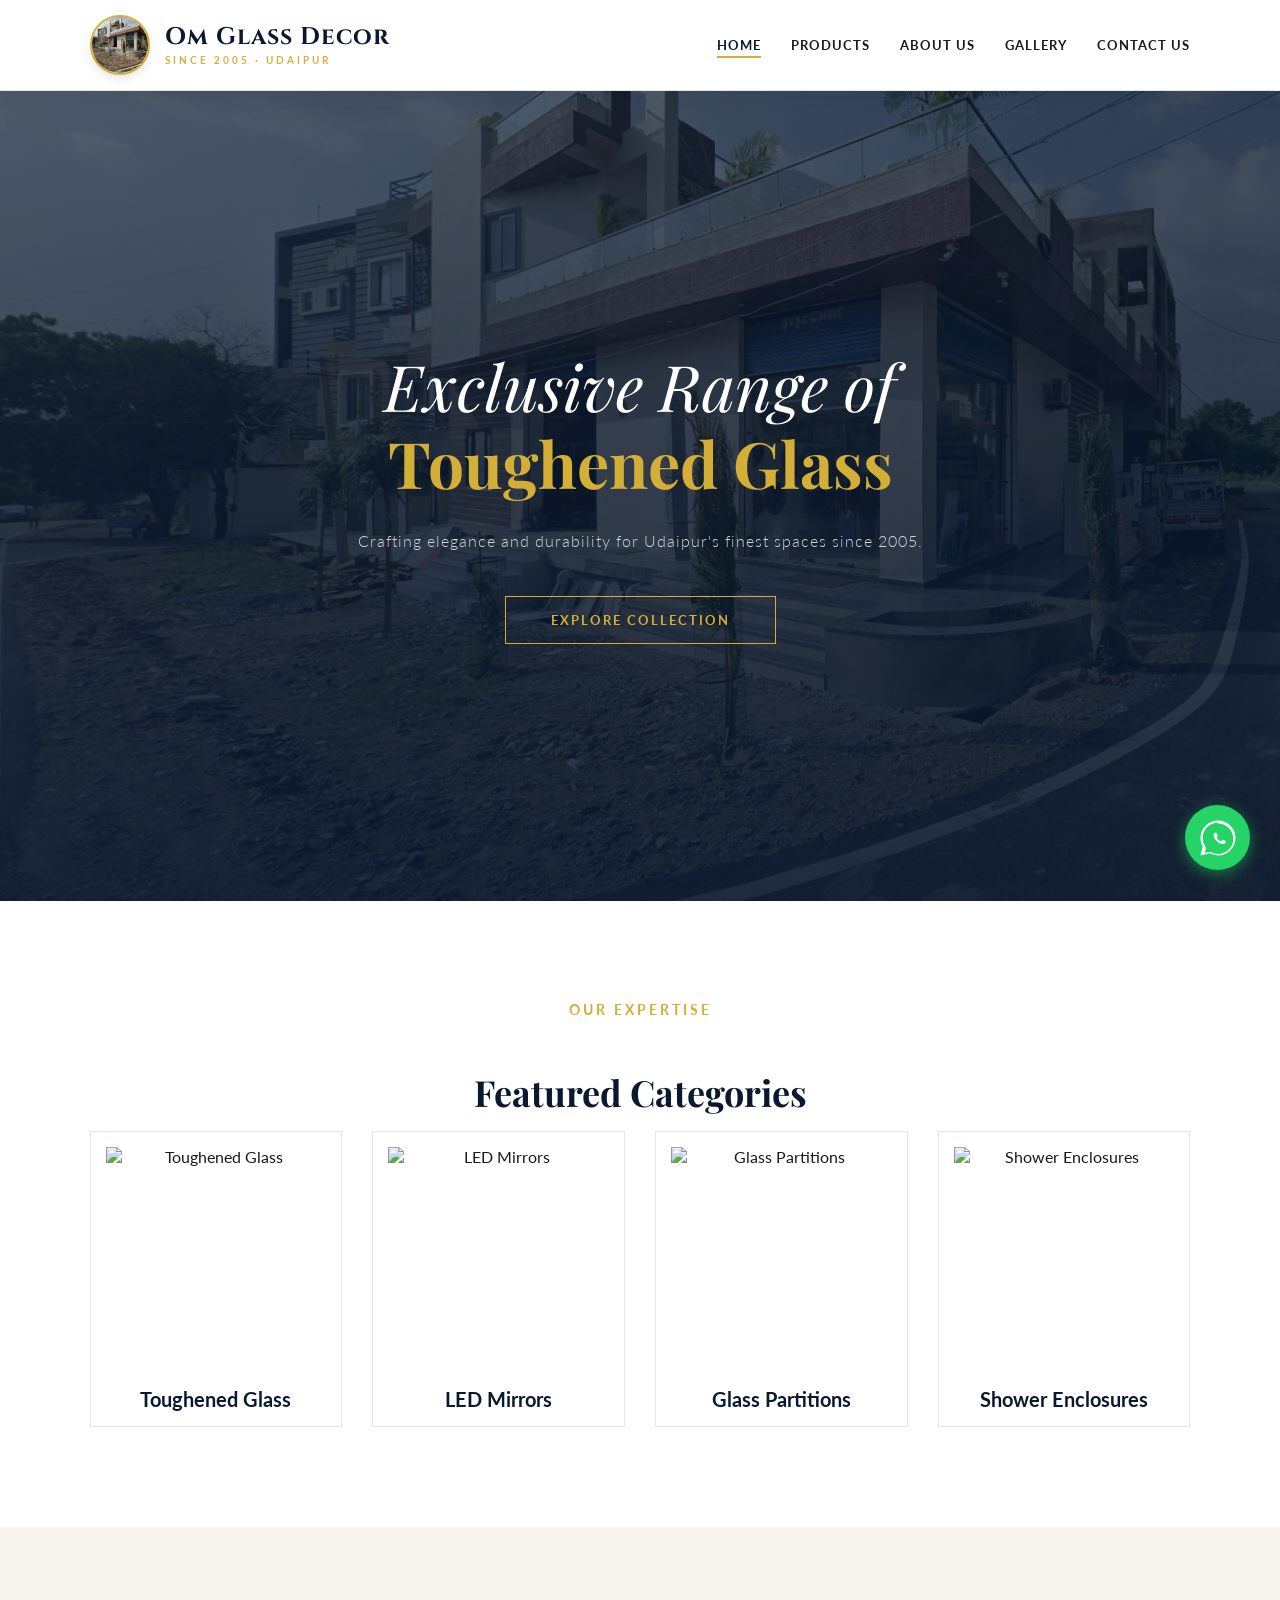
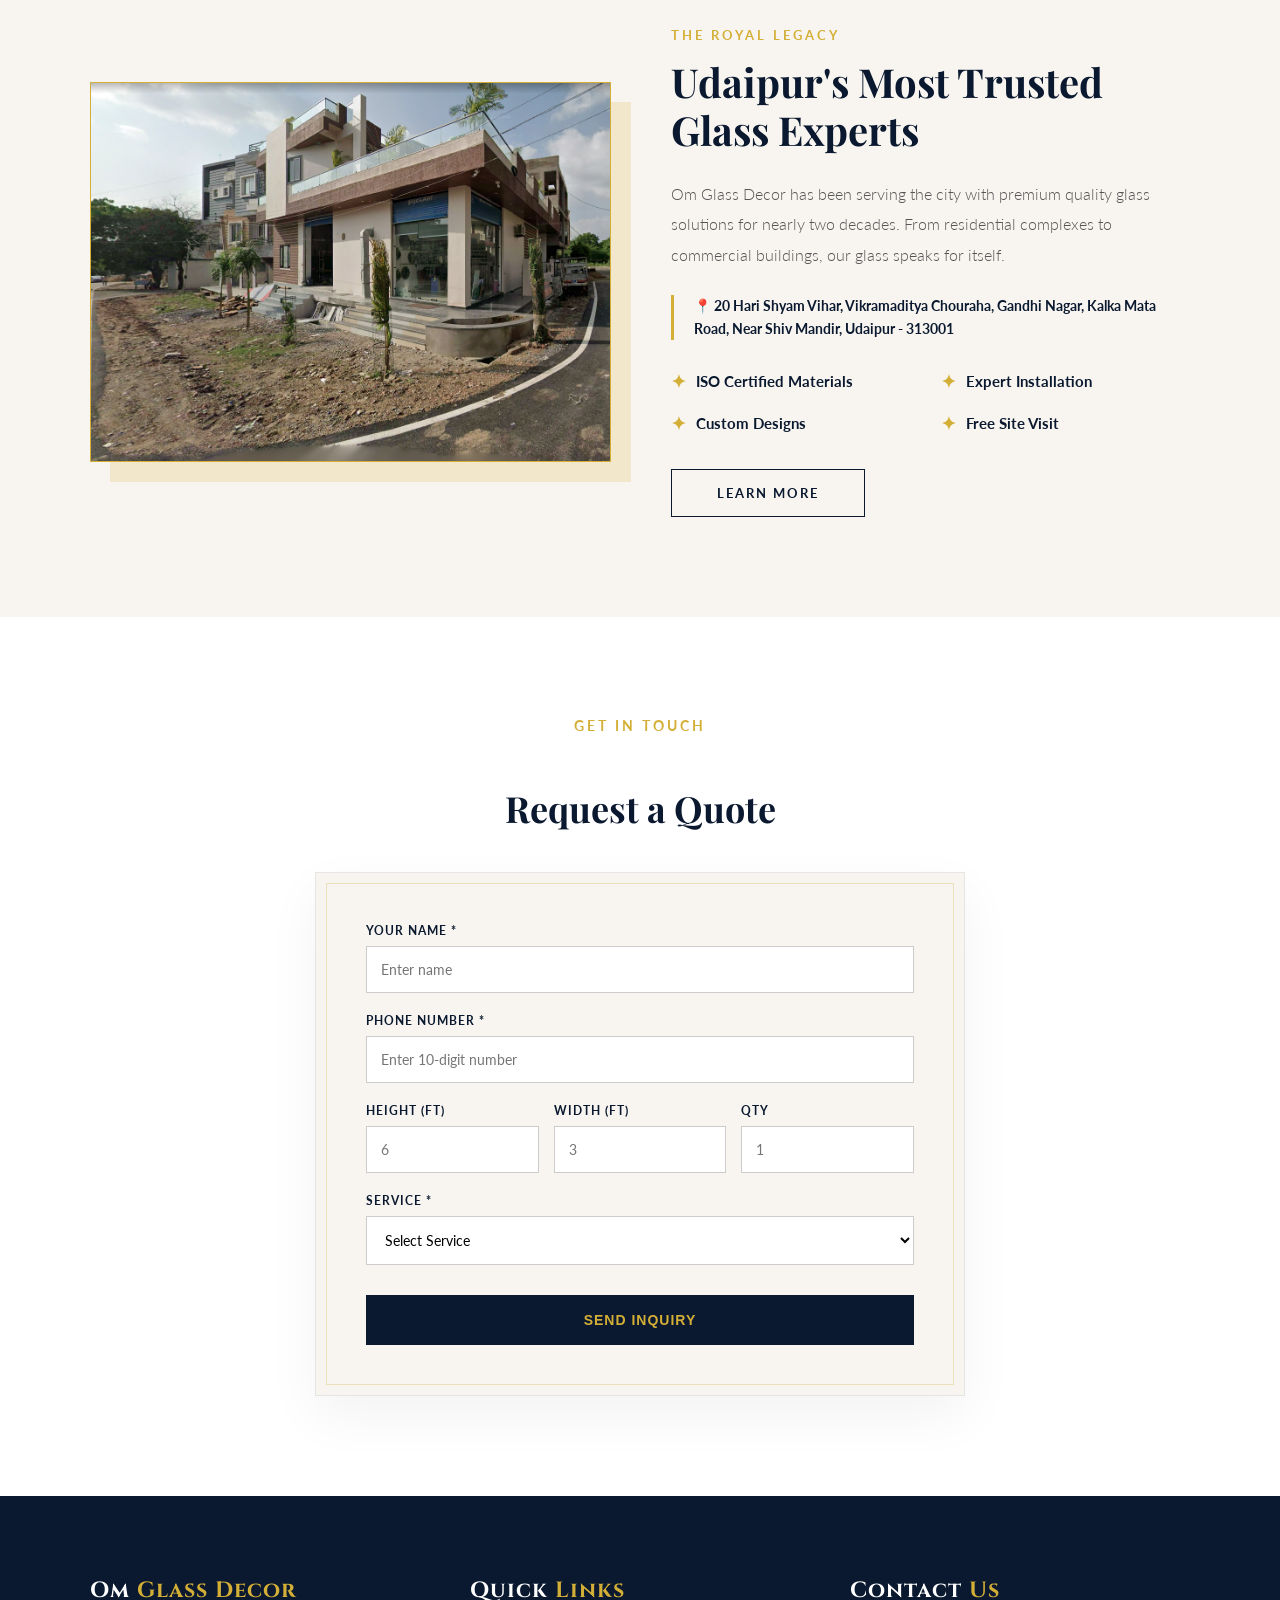
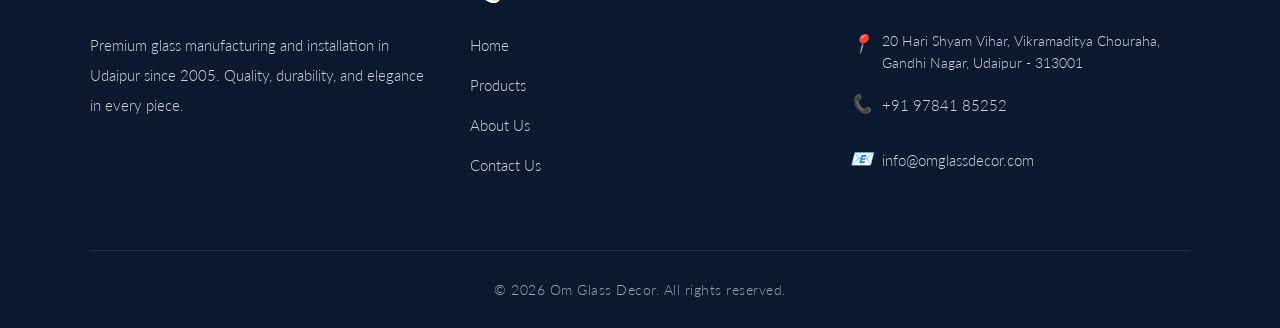
==== commit e14f2c5e: "Update index.html" ====
--- a/index.html
+++ b/index.html
@@ -32,19 +32,11 @@
     img { max-width: 100%; display: block; }
     h1, h2, h3, h4 { font-family: 'Playfair Display', serif; }
 
-    /* --- CLASSIC HEADER --- */
+    /* --- HEADER --- */
     .site-header { background: var(--white); padding: 15px 7%; display: flex; align-items: center; justify-content: space-between; position: sticky; top: 0; z-index: 1000; box-shadow: 0 4px 20px rgba(0,0,0,0.05); border-bottom: 1px solid var(--border); }
     .brand { display: flex; align-items: center; gap: 15px; }
     
-    .brand-mark { 
-      width: 60px; height: 60px; 
-      border-radius: 50%; 
-      overflow: hidden; 
-      border: 2px solid var(--gold); 
-      box-shadow: 0 4px 10px rgba(10,25,47,0.1);
-      background: #fff;
-      flex-shrink: 0;
-    }
+    .brand-mark { width: 60px; height: 60px; border-radius: 50%; overflow: hidden; border: 2px solid var(--gold); box-shadow: 0 4px 10px rgba(10,25,47,0.1); background: #fff; flex-shrink: 0; }
     .brand-mark img { width: 100%; height: 100%; object-fit: cover; }
 
     .brand strong { display: block; font-family: 'Cinzel', serif; font-size: 24px; letter-spacing: 1px; color: var(--navy); font-weight: 700; line-height: 1; }
@@ -56,35 +48,15 @@
     .header-nav a:hover::after, .header-nav a.active::after { width: 100%; }
     .header-nav a:hover, .header-nav a.active { color: var(--navy); }
 
-    /* --- ROYAL HERO --- */
-    .hero { 
-      position: relative; 
-      height: 90vh; 
-      min-height: 600px; 
-      display: flex; 
-      align-items: center; 
-      justify-content: center; 
-      text-align: center; 
-      
-      background-image: url('shop-image.jpg');
-      background-size: cover;
-      background-position: center center;
-      background-repeat: no-repeat;
-    }
+    /* --- HERO --- */
+    .hero { position: relative; height: 90vh; min-height: 600px; display: flex; align-items: center; justify-content: center; text-align: center; background-image: url('shop-image.jpg'); background-size: cover; background-position: center center; background-repeat: no-repeat; }
     .hero-overlay { position: absolute; inset: 0; background: linear-gradient(to bottom, rgba(10,25,47,0.7), rgba(10,25,47,0.9)); z-index: 1; }
     
     .hero-content { position: relative; z-index: 2; color: var(--white); max-width: 900px; padding: 0 20px; }
     .hero-content h1 { font-size: clamp(36px, 5vw, 65px); font-weight: 400; margin-bottom: 25px; line-height: 1.2; font-style: italic; }
     .hero-content h1 span { color: var(--gold); font-weight: 700; font-style: normal; }
-    
     .hero-content p { font-size: 16px; color: #d1d5db; letter-spacing: 1px; margin-bottom: 40px; line-height: 1.8; font-weight: 300; }
-    
-    .btn-hero { 
-      background: transparent; color: var(--gold); padding: 15px 45px; 
-      border: 1px solid var(--gold); border-radius: 0; 
-      font-size: 13px; font-weight: 700; text-transform: uppercase; letter-spacing: 2px; 
-      display: inline-block; transition: 0.4s; cursor: pointer;
-    }
+    .btn-hero { background: transparent; color: var(--gold); padding: 15px 45px; border: 1px solid var(--gold); border-radius: 0; font-size: 13px; font-weight: 700; text-transform: uppercase; letter-spacing: 2px; display: inline-block; transition: 0.4s; cursor: pointer; }
     .btn-hero:hover { background: var(--gold); color: var(--navy); transform: translateY(-3px); }
 
     /* --- FEATURED CATEGORIES --- */
@@ -97,7 +69,6 @@
     .cat-card::before { content: ''; position: absolute; inset: 0; border: 2px solid transparent; transition: 0.4s; pointer-events: none; }
     .cat-card:hover::before { border-color: var(--gold); inset: 10px; }
     .cat-card:hover { transform: translateY(-8px); box-shadow: 0 20px 40px rgba(10,25,47,0.1); }
-    
     .cat-img { width: 100%; height: 220px; overflow: hidden; margin-bottom: 20px; }
     .cat-img img { width: 100%; height: 100%; object-fit: cover; transition: 0.6s; }
     .cat-card:hover .cat-img img { transform: scale(1.08); }
@@ -107,15 +78,12 @@
     .about-section { padding: 100px 7%; background: var(--cream); display: flex; flex-wrap: wrap; gap: 60px; align-items: center; }
     .about-image { flex: 1; min-width: 350px; border-radius: 0; overflow: hidden; box-shadow: 20px 20px 0px rgba(212,175,55,0.2); border: 1px solid var(--gold); }
     .about-image img { width: 100%; height: auto; object-fit: cover; }
-    
     .about-content { flex: 1; min-width: 350px; }
     .about-content .eyebrow { font-size: 13px; color: var(--gold); font-weight: 700; letter-spacing: 3px; text-transform: uppercase; margin-bottom: 15px; display: block; }
     .about-content h2 { font-size: 40px; font-weight: 700; color: var(--navy); margin-bottom: 25px; line-height: 1.2; }
     .about-content p { font-size: 16px; color: var(--text-light); line-height: 1.9; margin-bottom: 25px; font-weight: 300; }
-    
     .address-box { border-left: 3px solid var(--gold); padding-left: 20px; margin-bottom: 30px; }
     .address-box p { font-size: 14px; font-weight: 700; color: var(--navy); margin-bottom: 5px; line-height: 1.6; }
-    
     .check-list { display: grid; grid-template-columns: 1fr 1fr; gap: 20px; margin-bottom: 35px; }
     .check-item { font-size: 15px; font-weight: 700; color: var(--navy); display: flex; align-items: center; gap: 10px; }
     .check-item::before { content: '✦'; color: var(--gold); font-size: 18px; }
@@ -124,32 +92,41 @@
     .contact-section { padding: 100px 7%; background: var(--white); text-align: center; }
     .contact-box { max-width: 650px; margin: 0 auto; background: var(--cream); padding: 50px; border: 1px solid var(--border); box-shadow: 0 20px 50px rgba(10,25,47,0.05); text-align: left; position: relative; }
     .contact-box::before { content: ''; position: absolute; top: 10px; left: 10px; right: 10px; bottom: 10px; border: 1px solid rgba(212,175,55,0.3); pointer-events: none; }
-    
     .contact-box h2 { font-size: 30px; margin-bottom: 10px; text-align: center; color: var(--navy); font-weight: 700; }
     .contact-box > p { text-align: center; color: var(--text-light); margin-bottom: 30px; font-size: 14px; }
-    
     .form-group { margin-bottom: 20px; }
     .form-group label { display: block; font-size: 12px; font-weight: 700; margin-bottom: 8px; color: var(--navy); text-transform: uppercase; letter-spacing: 1px; }
     .form-group input, .form-group textarea, .form-group select { width: 100%; padding: 14px; border: 1px solid #ccc; border-radius: 0; font-family: inherit; font-size: 14px; outline: none; background: #fff; transition: 0.3s; }
     .form-group input:focus, .form-group select:focus { border-color: var(--gold); }
-    
     .btn-submit { width: 100%; padding: 16px; background: var(--navy); color: var(--gold); border: 1px solid var(--navy); border-radius: 0; font-size: 14px; font-weight: 700; cursor: pointer; margin-top: 10px; transition: 0.4s; text-transform: uppercase; letter-spacing: 1px; }
     .btn-submit:hover { background: var(--gold); color: var(--navy); border-color: var(--gold); }
     .form-success { display: none; background: #dcfce7; color: #166534; padding: 12px; border-radius: 0; font-size: 14px; font-weight: bold; margin-bottom: 20px; border: 1px solid #86efac; text-align: center; }
 
-    /* --- FOOTER --- */
-    .site-footer { background: var(--navy); color: #8892b0; padding: 80px 7% 30px; }
-    .footer-grid { display: grid; grid-template-columns: repeat(auto-fit, minmax(220px, 1fr)); gap: 40px; max-width: 1200px; margin: 0 auto 50px; }
-    .footer-grid h3 { color: var(--white); margin-bottom: 25px; font-size: 20px; font-weight: 700; }
+    /* --- UPDATED FOOTER (White Text & Proper Design) --- */
+    .site-footer { background: var(--navy); color: #e2e8f0; padding: 80px 7% 30px; }
+    .footer-grid { display: grid; grid-template-columns: repeat(auto-fit, minmax(250px, 1fr)); gap: 40px; max-width: 1200px; margin: 0 auto 50px; }
+    
+    /* Footer Headings */
+    .footer-grid h3 { color: var(--white); margin-bottom: 25px; font-size: 22px; font-weight: 700; font-family: 'Cinzel', serif; letter-spacing: 1px; }
     .footer-grid h3 span { color: var(--gold); }
-    .footer-grid p, .footer-grid a { font-size: 14px; line-height: 2.2; display: block; color: #8892b0; font-weight: 300; transition: 0.3s; }
-    .footer-grid a:hover { color: var(--gold); }
-    .footer-bottom { text-align: center; border-top: 1px solid rgba(255,255,255,0.1); padding-top: 25px; font-size: 13px; }
-
-    /* --- WHATSAPP --- */
-    .whatsapp-float { position: fixed; bottom: 30px; right: 30px; background: var(--whatsapp); width: 60px; height: 60px; border-radius: 50%; display: flex; align-items: center; justify-content: center; box-shadow: 0 5px 20px rgba(37,211,102,0.4); z-index: 1000; animation: pulse 2s infinite; transition: transform 0.3s; }
+    
+    /* Footer Text & Links */
+    .footer-grid p, .footer-grid a { font-size: 15px; line-height: 2; display: block; color: #cbd5e1; font-weight: 300; transition: 0.3s; margin-bottom: 10px; }
+    .footer-grid a:hover { color: var(--gold); padding-left: 5px; }
+    
+    /* Contact Info Icons */
+    .footer-contact-item { display: flex; align-items: flex-start; gap: 10px; margin-bottom: 15px; }
+    .footer-contact-item i { color: var(--gold); font-size: 18px; margin-top: 3px; }
+    .footer-contact-item p { margin: 0; font-size: 14px; color: #cbd5e1; line-height: 1.6; }
+
+    .footer-bottom { text-align: center; border-top: 1px solid rgba(255,255,255,0.1); padding-top: 30px; font-size: 14px; color: #94a3b8; font-weight: 300; letter-spacing: 0.5px; }
+
+    /* --- WHATSAPP BUTTON (Proper Logo) --- */
+    .whatsapp-float { position: fixed; bottom: 30px; right: 30px; background: var(--whatsapp); width: 65px; height: 65px; border-radius: 50%; display: flex; align-items: center; justify-content: center; box-shadow: 0 4px 15px rgba(37,211,102,0.5); z-index: 1000; animation: pulse 2s infinite; transition: transform 0.3s; }
     .whatsapp-float:hover { transform: scale(1.1); }
-    .whatsapp-float svg { width: 34px; height: 34px; }
+    /* WhatsApp Logo SVG */
+    .whatsapp-float svg { width: 40px; height: 40px; fill: #fff; }
+    
     @keyframes pulse { 0% { box-shadow: 0 0 0 0 rgba(37,211,102,0.6); } 70% { box-shadow: 0 0 0 15px rgba(37,211,102,0); } 100% { box-shadow: 0 0 0 0 rgba(37,211,102,0); } }
 
     /* --- RESPONSIVE --- */
@@ -157,6 +134,9 @@
       .header-nav { display: none; }
       .hero { min-height: 500px; }
       .hero-content h1 { font-size: 42px; }
+      .about-section { padding: 60px 5%; gap: 40px; }
+      .about-image { min-width: 100%; }
+      .about-content { min-width: 100%; }
     }
     @media (max-width: 650px) {
       .site-header { padding: 15px 5%; }
@@ -164,12 +144,15 @@
       .brand small { font-size: 8px; }
       .brand-mark { width: 50px; height: 50px; }
       .featured-section { padding: 60px 5%; }
-      .about-section { padding: 60px 5%; }
       .contact-section { padding: 60px 5%; }
       .contact-box { padding: 30px 20px; }
       .cat-grid { grid-template-columns: 1fr; }
       .cat-img { height: 250px; }
-      .whatsapp-float { bottom: 20px; right: 20px; width: 50px; height: 50px; }
+      .whatsapp-float { bottom: 20px; right: 20px; width: 55px; height: 55px; }
+      .whatsapp-float svg { width: 32px; height: 32px; }
+      .footer-grid { grid-template-columns: 1fr; text-align: center; }
+      .footer-contact-item { justify-content: center; text-align: center; }
+      .footer-contact-item i { display: none; } /* Mobile pe icons hide */
     }
   </style>
 </head>
@@ -192,7 +175,7 @@
     </div>
   </header>
 
-  <!-- ROYAL HERO -->
+  <!-- HERO -->
   <section class="hero">
     <div class="hero-overlay"></div>
     <div class="hero-content">
@@ -235,11 +218,9 @@
       <span class="eyebrow">The Royal Legacy</span>
       <h2>Udaipur's Most Trusted Glass Experts</h2>
       <p>Om Glass Decor has been serving the city with premium quality glass solutions for nearly two decades. From residential complexes to commercial buildings, our glass speaks for itself.</p>
-      
       <div class="address-box">
         <p>📍 20 Hari Shyam Vihar, Vikramaditya Chouraha, Gandhi Nagar, Kalka Mata Road, Near Shiv Mandir, Udaipur - 313001</p>
       </div>
-      
       <div class="check-list">
         <div class="check-item">ISO Certified Materials</div>
         <div class="check-item">Expert Installation</div>
@@ -254,7 +235,6 @@
   <section class="contact-section" id="contact">
     <span class="section-subtitle">Get In Touch</span>
     <h2 class="section-title" style="margin-bottom:40px;">Request a Quote</h2>
-    
     <div class="contact-box">
       <div id="formSuccess" class="form-success">✅ Thank you! Redirecting to WhatsApp...</div>
       <form id="quoteForm">
@@ -280,30 +260,51 @@
     </div>
   </section>
 
-  <!-- FOOTER -->
+  <!-- UPDATED FOOTER -->
   <footer class="site-footer">
     <div class="footer-grid">
+      <!-- Column 1: Brand Info -->
       <div>
         <h3>Om <span>Glass Decor</span></h3>
         <p>Premium glass manufacturing and installation in Udaipur since 2005. Quality, durability, and elegance in every piece.</p>
       </div>
+      
+      <!-- Column 2: Quick Links -->
       <div>
         <h3>Quick <span>Links</span></h3>
-        <a href="index.html">Home</a><a href="products.html">Products</a><a href="about.html">About</a><a href="contact.html">Contact</a>
-      </div>
+        <a href="index.html">Home</a>
+        <a href="products.html">Products</a>
+        <a href="about.html">About Us</a>
+        <a href="contact.html">Contact Us</a>
+      </div>
+      
+      <!-- Column 3: Contact Info (White Text) -->
       <div>
         <h3>Contact <span>Us</span></h3>
-        <p>📍 20 Hari Shyam Vihar, Vikramaditya Chouraha, Gandhi Nagar, Udaipur - 313001</p>
-        <p>📞 +91 97841 85252</p>
-        <p>📧 info@omglassdecor.com</p>
+        <div class="footer-contact-item">
+          <i>📍</i>
+          <p>20 Hari Shyam Vihar, Vikramaditya Chouraha, Gandhi Nagar, Udaipur - 313001</p>
+        </div>
+        <div class="footer-contact-item">
+          <i>📞</i>
+          <p><a href="tel:+919784185252" style="color:#cbd5e1;">+91 97841 85252</a></p>
+        </div>
+        <div class="footer-contact-item">
+          <i>📧</i>
+          <p><a href="mailto:info@omglassdecor.com" style="color:#cbd5e1;">info@omglassdecor.com</a></p>
+        </div>
       </div>
     </div>
     <div class="footer-bottom">© 2026 Om Glass Decor. All rights reserved.</div>
   </footer>
 
-  <!-- WHATSAPP -->
+  <!-- UPDATED WHATSAPP BUTTON -->
   <a href="https://wa.me/919784185252" target="_blank" class="whatsapp-float">
-    <svg viewBox="0 0 32 32" xmlns="http://www.w3.org/2000/svg"><path d="M16.004 2C8.28 2 2 8.28 2 16c0 2.47.64 4.79 1.76 6.81L2 30l7.39-1.71A13.93 13.93 0 0 0 16.004 30C23.72 30 30 23.72 30 16S23.72 2 16.004 2z" fill="#fff"/><path d="M21.66 18.14c-.23-.12-1.38-.68-1.6-.76-.21-.08-.37-.12-.53.12-.16.24-.61.76-.75.92-.14.16-.28.18-.51.06-.23-.12-1-.37-1.91-1.18-.71-.63-1.18-1.41-1.32-1.65-.14-.24-.02-.37.1-.49.11-.11.23-.28.35-.42.12-.14.16-.24.24-.4.08-.16.04-.3-.02-.42-.06-.12-.53-1.27-.72-1.74-.19-.46-.38-.4-.53-.4h-.45c-.16 0-.42.06-.64.3-.22.24-.84.82-.84 2s.86 2.32.98 2.48c.12.16 1.69 2.58 4.1 3.62.57.25 1.02.4 1.37.51.57.18 1.09.15 1.5.09.46-.07 1.38-.56 1.58-1.11.2-.55.2-1.02.14-1.11-.06-.09-.22-.15-.45-.27z" fill="#fff"/></svg>
+    <!-- Proper WhatsApp SVG Icon -->
+    <svg viewBox="0 0 32 32" xmlns="http://www.w3.org/2000/svg">
+      <path d="M16.004 2C8.28 2 2 8.28 2 16c0 2.47.64 4.79 1.76 6.81L2 30l7.39-1.71A13.93 13.93 0 0 0 16.004 30C23.72 30 30 23.72 30 16S23.72 2 16.004 2zm0 2.31c6.76 0 12.23 5.47 12.23 12.23 0 6.76-5.47 12.23-12.23 12.23-2.13 0-4.13-.55-5.86-1.51l-.42-.23-4.32 1 1-4.21-.24-.4A12.17 12.17 0 0 1 3.77 16c0-6.76 5.47-12.23 12.23-12.23z"/>
+      <path d="M21.66 18.14c-.23-.12-1.38-.68-1.6-.76-.21-.08-.37-.12-.53.12-.16.24-.61.76-.75.92-.14.16-.28.18-.51.06-.23-.12-1-.37-1.91-1.18-.71-.63-1.18-1.41-1.32-1.65-.14-.24-.02-.37.1-.49.11-.11.23-.28.35-.42.12-.14.16-.24.24-.4.08-.16.04-.3-.02-.42-.06-.12-.53-1.27-.72-1.74-.19-.46-.38-.4-.53-.4h-.45c-.16 0-.42.06-.64.3-.22.24-.84.82-.84 2s.86 2.32.98 2.48c.12.16 1.69 2.58 4.1 3.62.57.25 1.02.4 1.37.51.57.18 1.09.15 1.5.09.46-.07 1.38-.56 1.58-1.11.2-.55.2-1.02.14-1.11-.06-.09-.22-.15-.45-.27z"/>
+    </svg>
   </a>
 
   <script>
